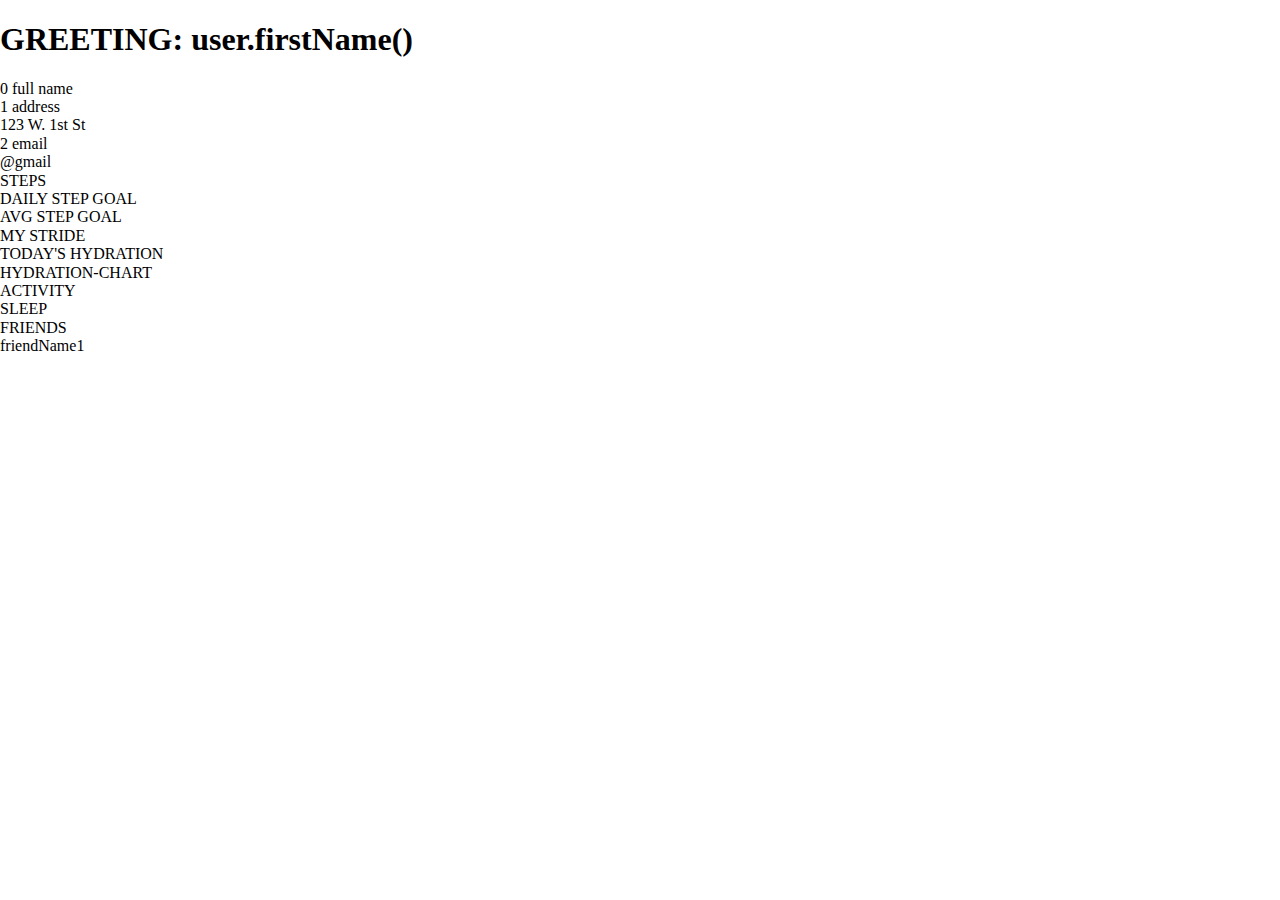
==== src/index.html @ ff006d4b "Adds changes to HTML." ====
<!DOCTYPE html>
<html lang="en">
  <head>
    <meta charset="UTF-8">
    <meta name="viewport" content="width=device-width, initial-scale=1.0">
    <!-- <link rel="preconnect" href="https://fonts.gstatic.com"> -->
    <!-- <link href="https://fonts.googleapis.com/css2?family=Encode+Sans&display=swap" rel="stylesheet">     -->
    <link rel="stylesheet" type="text/css" href="../style/normalize.css">
    <link rel="stylesheet" type="text/css" href="../style/styles.css">
    
    <title>Activity Tracker</title>
  </head>
  <body>
    <header> 
      <h1 class="greeting">GREETING: user.firstName()</h1>  
    </header>
    <main id="dashboard">
      <section class="sec0" id="s0" name="name-sec">
        0 full name
        <div id="nameId" class="name line main user"></div>
      </section>
      <section class="sec1" id="s1" name="address-sec">
        1 address 
        <div id="addressId" class="address line main user" value="">123 W. 1st St</div>    
      </section>
      <section class="sec2" id="s2" name="email-sec">
        2 email 
        <div id="emailId" class="email line main user" value="">
          @gmail 
        </div>
      </section>
      <section class="sec3" id="s3" name="steps-sec">  
        STEPS 
        <div id="stepsId" class="steps main"></div>
      </section>
      <section class="sec41 goal" id="s41" name="myGoal-sec">
        DAILY STEP GOAL 
        <div id="myGoal" class="num main user"></div>
      </section>
      <section class="sec42 goal" id="s42" name="avgGoal-sec">
        AVG STEP GOAL 
        <div id="avgGoal" class="num main user"></div>    
      </section>
      
      <section class="sec51" id="s51" name="stride-sec">
        MY STRIDE
        <div id="strideId" class="num main user"></div>
      </section>

      <section class="sec52" id="s52" name="dayHydra-sec">
        TODAY'S HYDRATION 
        <div id="dayHydraID" class="num main user"></div>
      </section>

      <section class="sec6" id="s6" name="hydration-sec">
        HYDRATION-CHART 
        <article id="hydra-container" class="hydra-chart main"></article>
      </section>

      <section class="sec7" id="s7" name="activity-sec">
        ACTIVITY 
        <div id="actId" class="activity main"></div>
      </section>
      <section class="sec8" id="s8" name="sleep-sec">
        SLEEP
        <div id="sleepId" class="sleep main"></div>
      </section>
      <section class="sec9" id="s9" name="friends-sec">
        FRIENDS
        <div id="friendsId" class="friends main user">
          <div id="friend1" class="friend" name="">friendName1</div>         
        </div>   
      </section>
    </main>
    <footer></footer>
    <!-- <script type="text/javascript" src="canvasjs.min.js"></script> -->
  
    <script type="text/javascript" src="../data/users.js"></script>
    <script type="text/javascript" src="../data/hydration.js"></script>
    <script type="text/javascript" src="../data/sleep.js"></script>
    <script type="text/javascript" src="../data/activity.js"></script>
    <!-- <script type="text/javascript" src="../data/samples.js"></script> -->
    <script type="text/javascript" src="./UserRepository.js"></script>
    <script type="text/javascript" src="./User.js"></script>
    <script type="text/javascript" src="./HydraData.js"></script>
    <!-- <script type="text/javascript" src="./Hydration.js"></script> -->
    <script src="https://cdn.anychart.com/releases/8.0.0/js/anychart-base.min.js"></script>
    <script type="text/javascript" src="./scripts.js"></script>
  </body>
</html>
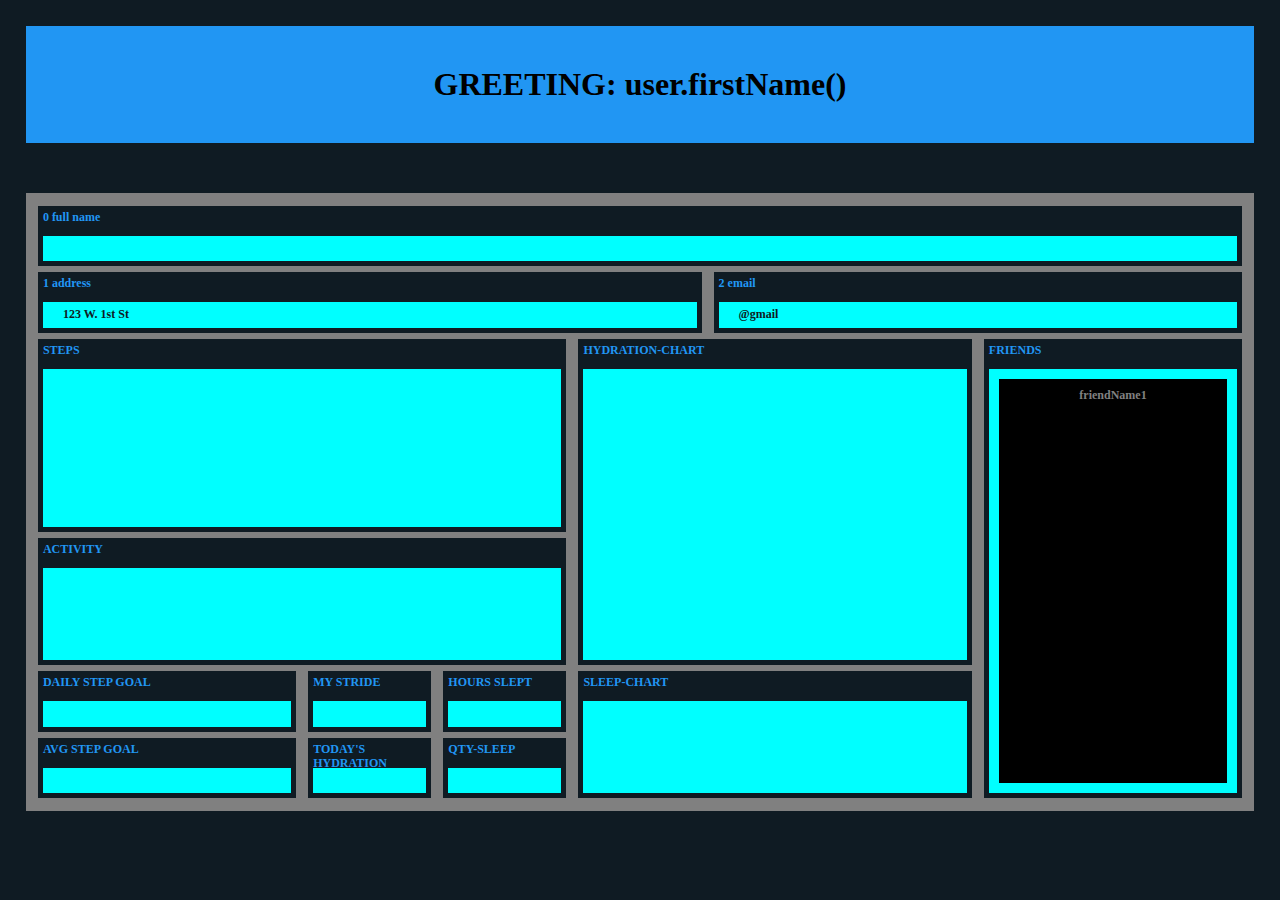
==== commit 0c33c78a: "Adds User methods to find data according to date" ====
--- a/src/index.html
+++ b/src/index.html
@@ -61,10 +61,20 @@
         ACTIVITY 
         <div id="actId" class="activity main"></div>
       </section>
-      <section class="sec8" id="s8" name="sleep-sec">
-        SLEEP
-        <div id="sleepId" class="sleep main"></div>
+      
+      <section class="sec81" id="s81" name="sleepHrs-sec">
+        HOURS SLEPT
+        <div id="sleepHrs" class="sleep num main user"></div>
       </section>
+      <section class="sec82" id="s82" name="sleepQty-sec">
+        QTY-SLEEP
+        <div id="sleepQty" class="sleep num main user"></div>
+      </section>
+      <section class="sec83" id="s83" name="sleepChart-sec">
+        SLEEP-CHART
+        <div id="sleepChart" class="sleep main"></div>
+      </section>
+
       <section class="sec9" id="s9" name="friends-sec">
         FRIENDS
         <div id="friendsId" class="friends main user">
--- a/style/styles.css
+++ b/style/styles.css
@@ -0,0 +1,206 @@
+* {
+  box-sizing: border-box;
+  /* font-family: 'Encode Sans', sans-serif; */
+   /* 'Condensed', Expanded, Semi Condensed, Semi Expanded' */
+  
+  /* font-family: 'Alegreya Sans', sans-serif; */
+  /* Encode Sans, Condensed, Expanded, Semi Condensed, Semi Expanded */
+}
+
+html {
+  display: grid;
+  background-color: #2196F3;
+  background-color: rgb(15, 27, 35);
+  width: 100vw;
+  height: 100vh;
+}
+
+body {
+  display: grid;
+  width: 100%;
+  height: 100%;
+  justify-self: center;
+  padding: 2% 2%;
+}
+
+header {
+  display: grid;
+  width: 100%;
+  height: 70%;
+  padding: 1%;
+  background-color: #2196F3; 
+  text-align: center;
+  align-content: center;
+}
+ /* FitLit GRID SETUP: grid template areas */
+
+#dashboard {
+  display: grid;
+  width:100%; 
+  height: 100%;      
+  padding: 1%;        
+  background-color: #2196F3;
+  background-color: grey; 
+  justify-self: center;
+  align-self: center;
+  grid-template-rows: repeat(9, 1fr);
+  grid-template-columns: repeat(9, 1fr);
+  gap: 1%;
+  grid-template-areas:
+    "name name name name name name name name name"
+    "addrss addrss addrss addrss addrss  email  email   email   email"
+    "steps steps steps steps hydration hydration hydration friends friends"
+    "steps steps steps steps hydration hydration hydration friends friends"
+    "steps steps steps steps hydration hydration hydration friends friends"
+    "activity activity activity activity hydration hydration hydration friends friends"
+    "activity activity activity activity hydration hydration hydration friends friends"  
+    "myGoal myGoal stride sleepHrs sleep sleep sleep friends friends"
+    "avgGoal avgGoal hydra sleepQty sleep sleep sleep friends friends";
+}
+
+section {
+  display: grid;
+  width: 100%;
+  height: 100%;
+  background-color: rgb(15, 27, 35);
+  padding: 5px;
+  font-size: .75em;
+  font-weight: 800;
+  margin: 0;
+  color: #2196F3;
+  display: grid;
+  grid-template-rows: 25px auto;  
+  padding: 5px;
+}
+
+div {
+  display: grid;
+  align-items: center;
+  width: 100%;
+}
+
+.main {
+  padding: 5px;
+  text-align: center;
+  font-size: 1em;
+  font-weight: 800;
+  color: rgb(15, 27, 35);
+  background-color: cyan;
+  width: 100%;
+}
+
+.line {
+  padding-left: 20px;
+  justify-content: left;
+}
+
+.friends {
+  display: grid;
+  grid-template-rows: auto;
+  gap: 10px;
+  padding: 10px;
+}
+
+.friend {
+  color: grey;
+  background-color: black;
+  width: 100%;
+  height: 100%;
+  font-size: 1em;
+  font-weight: 600;
+  padding: 10px;
+  align-items: normal;
+}
+
+.num {
+  /* font-family: 'Encode Sans-Condensed'; */
+  font-size: 1.5em;
+  font-weight: 600;
+}
+
+#hydra {
+  background-color: black;
+  height: 100%;
+}
+
+#hydra-container {
+  background-color: cyan;
+  padding: 10px;
+}
+
+/* GRID-areas */
+
+#s0  {
+  grid-area: name;
+}
+
+#s1 {
+  grid-area: addrss;
+}
+
+#s2 {
+  grid-area: email;
+}
+
+#s3 {
+  grid-area: steps;
+}
+
+#s41 {
+  grid-area: myGoal;
+
+}
+
+#s42 {
+  grid-area: avgGoal;  
+}
+
+#s51 {
+  grid-area: stride;
+}
+
+#s52 {
+  grid-area: hydra;
+}
+
+#s6 {
+  grid-area: hydration; 
+}
+
+#s7 {
+  grid-area: activity;
+}
+
+#s81 {
+  grid-area: sleepHrs;
+}
+
+#s82 {
+  grid-area: sleepQty;
+}
+
+#s83 {
+  grid-area: sleep;
+}
+
+#s9 {
+  grid-area: friends;
+  display: grid;
+  grid-template-rows: 25px auto;  
+  padding: 5px;
+}
+
+
+/* 
+.info-wrapper {
+  display: flex;
+  width: 100%;
+  padding: 10px 5px 0;
+  margin: 0;
+  color: grey;
+  font-size: 1em;
+  height: 100%;
+} */
+
+
+
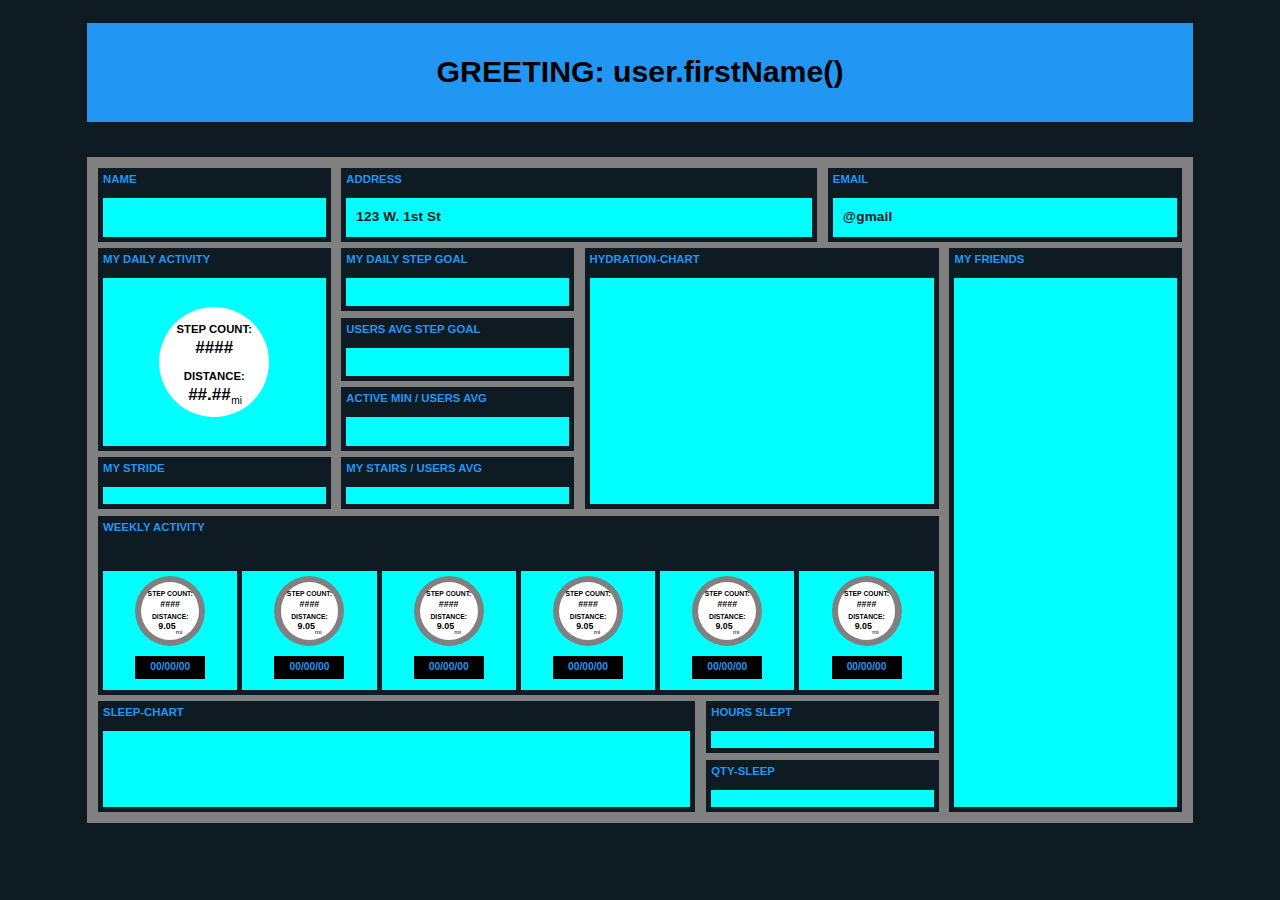
==== commit 9deb1902: "Adds functions for displaying user activity data." ====
--- a/src/index.html
+++ b/src/index.html
@@ -15,72 +15,211 @@
       <h1 class="greeting">GREETING: user.firstName()</h1>  
     </header>
     <main id="dashboard">
-      <section class="sec0" id="s0" name="name-sec">
-        0 full name
+      <section id="s0" class="name-sec" name="name-sec" number="">
+        NAME
         <div id="nameId" class="name line main user"></div>
       </section>
-      <section class="sec1" id="s1" name="address-sec">
-        1 address 
+      
+      <section id="s1" class="address-sec" name="address-sec" number="">
+        ADDRESS 
         <div id="addressId" class="address line main user" value="">123 W. 1st St</div>    
       </section>
-      <section class="sec2" id="s2" name="email-sec">
-        2 email 
+      
+      <section id="s2" class="email-sec" name="email-sec" number="">
+        EMAIL
         <div id="emailId" class="email line main user" value="">
           @gmail 
         </div>
       </section>
-      <section class="sec3" id="s3" name="steps-sec">  
-        STEPS 
-        <div id="stepsId" class="steps main"></div>
-      </section>
-      <section class="sec41 goal" id="s41" name="myGoal-sec">
-        DAILY STEP GOAL 
-        <div id="myGoal" class="num main user"></div>
-      </section>
-      <section class="sec42 goal" id="s42" name="avgGoal-sec">
-        AVG STEP GOAL 
+
+      <section id="s31" class="steps-sec" name="steps-sec" number="">  
+        MY DAILY ACTIVITY 
+        <div id="steps-day" class="steps main-circle">
+          <article id ="actDay-border" class="actDay-user circle-border daily-border">
+            <div class="circle">
+              <h5 id="actDay-txtSteps" class="actDay-txt">STEP COUNT:
+                <p class="actDay-user actDay-num user">####</p>
+              </h5>
+              <h5 id="actDay-txtDist" class="actDay-txt">DISTANCE:
+                <span>
+                  <p class="actDay-user actDay-num user">##.##</p> 
+                  <p class="actDay-txtSm">mi</p>
+                </span>
+              </h5>
+            </div>
+          </article>
+        </div>
+      </section>
+      <section id="s41" class="myGoal-sec" name="myGoal-sec" number="">
+        MY DAILY STEP GOAL
+        <div id="myGoal-avg" class="num main user"></div>
+      </section>
+      <section id="s42" class="avgGoal-sec" name="avgGoal-sec" number="">
+        USERS AVG STEP GOAL 
         <div id="avgGoal" class="num main user"></div>    
       </section>
-      
-      <section class="sec51" id="s51" name="stride-sec">
+      <section id="s51" class="stride-sec" name="stride-sec" number="">
         MY STRIDE
         <div id="strideId" class="num main user"></div>
       </section>
-
-      <section class="sec52" id="s52" name="dayHydra-sec">
+      <!-- <section id="s52" class="dayHydra-sec" name="dayHydra-sec" number="">
         TODAY'S HYDRATION 
-        <div id="dayHydraID" class="num main user"></div>
-      </section>
-
-      <section class="sec6" id="s6" name="hydration-sec">
+        <div id="dayHydraNum" class="num main user"></div>
+      </section> -->
+      <section id="s6" class="hydra-sec" name="hydra-sec" number="">
         HYDRATION-CHART 
         <article id="hydra-container" class="hydra-chart main"></article>
       </section>
-
-      <section class="sec7" id="s7" name="activity-sec">
-        ACTIVITY 
-        <div id="actId" class="activity main"></div>
-      </section>
-      
-      <section class="sec81" id="s81" name="sleepHrs-sec">
+      <!-- <section id="s62" class="dayHydra-sec" name="dayHydra-sec" number="">
+        HYDRATION
+        <div id="dayHydra" class="main"></div>
+      </section> -->
+      <section id="s7" class="activity-sec" name="activity-sec" number="">
+        WEEKLY ACTIVITY 
+        <div id="wk-act-grid">
+          
+          <div class="main-circle-rows">
+            <article id="wkAct-d0-border" class="act-c-bor circle-border">
+              <div class="smCir">
+                <h5 id="wkAct-txtSteps" class="wkAct-txtH5">STEP COUNT:
+                  <p id="wkAct-numStep" class="actWk wkAct-num">####</p>
+                </h5>
+                <h5 id="wkAct-txtDist" class="wkAct-txtH5">DISTANCE:
+                  <span class="wkAct-flex">
+                    <p id="wkAct-numDist" class="actWk wkAct-num">9.05</p> 
+                    <p id="wkAct-smTxt" class="wkAct-txtSm">mi</p>
+                  </span>
+                </h5>
+              </div>
+            </article>
+            <p id="wkAct-date" class="wkAct-text">00/00/00</p>
+          </div>
+
+          <div class="main-circle-rows">
+            <article id="wkAct-d1-border" class="act-c-bor circle-border">
+              <div class="smCir">
+                <h5 id="wkAct-txtSteps" class="wkAct-txtH5">STEP COUNT:
+                  <p id="wkAct-numStep" class="actWk wkAct-num">####</p>
+                </h5>
+                <h5 id="wkAct-txtDist" class="wkAct-txtH5">DISTANCE:
+                  <span class="wkAct-flex">
+                    <p id="wkAct-numDist" class="actWk wkAct-num">9.05</p>   
+                    <p id="wkAct-smTxt" class="wkAct-txtSm">mi</p>
+                  </span>
+                </h5>
+              </div>
+            </article>
+            <p class="wkAct-text">00/00/00</p>
+          </div>
+          
+          <div class="main-circle-rows">
+            <article id="wkAct-d2-border" class="act-c-bor circle-border">
+              <div class="smCir">
+                <h5 id="wkAct-txtSteps" class="wkAct-txtH5">STEP COUNT:
+                  <p id="wkAct-numStep" class="actWk wkAct-num">####</p>
+                </h5>
+                <h5 id="wkAct-txtDist" class="wkAct-txtH5">DISTANCE:
+                  <span class="wkAct-flex">
+                    <p id="wkAct-numDist" class="actWk wkAct-num">9.05</p> 
+                    <p id="wkAct-smTxt" class="wkAct-txtSm">mi</p>
+                  </span>
+                </h5>
+              </div>
+            </article>
+            <p class="wkAct-text">00/00/00</p>
+          </div>
+          
+          <div class="main-circle-rows">
+            <article id="wkAct-d3-border" class="act-c-bor circle-border">
+              <div class="smCir">
+                <h5 id="wkAct-txtSteps" class="wkAct-txtH5">STEP COUNT:
+                  <p id="wkAct-numStep" class="actWk wkAct-num">####</p>
+                </h5>
+                <h5 id="wkAct-txtDist" class="wkAct-txtH5">DISTANCE:
+                  <span class="wkAct-flex">
+                    <p id="wkAct-numDist" class="actWk wkAct-num">9.05</p> 
+                    <p id="wkAct-smTxt" class="wkAct-txtSm">mi</p>
+                  </span>
+                </h5>
+              </div>
+            </article>
+            <p class="wkAct-text">00/00/00</p>
+          </div>
+          <div class="main-circle-rows">
+            <article id="wkAct-d4-border" class="act-c-bor circle-border">
+              <div class="smCir">
+                <h5 id="wkAct-txtSteps" class="wkAct-txtH5">STEP COUNT:
+                  <p id="wkAct-numStep" class="actWk wkAct-num">####</p>
+                </h5>
+                <h5 id="wkAct-txtDist" class="wkAct-txtH5">DISTANCE:
+                  <span class="wkAct-flex">
+                    <p id="wkAct-numDist" class="actWk wkAct-num">9.05</p> 
+                    <p id="wkAct-smTxt" class="wkAct-txtSm">mi</p>
+                  </span>
+                </h5>
+              </div>
+            </article>
+            <p class="wkAct-text">00/00/00</p>
+          </div>
+          <div class="main-circle-rows">
+            <article id="wkAct-d5-border" class="act-c-bor circle-border">
+              <div class="smCir">
+                <h5 id="wkAct-txtSteps" class="wkAct-txtH5">STEP COUNT:
+                  <p id="wkAct-numStep" class="actWk wkAct-num">####</p>
+                </h5>
+                <h5 id="wkAct-txtDist" class="wkAct-txtH5">DISTANCE:
+                  <span class="wkAct-flex">
+                    <p id="wkAct-numDist" class="actWk wkAct-num">9.05</p> 
+                    <p id="wkAct-smTxt" class="wkAct-txtSm">mi</p>
+                  </span>
+                </h5>
+              </div>
+            </article>
+            <p class="wkAct-text">00/00/00</p>
+          </div>
+          
+        </div>
+      </section>
+      
+      <section id="s81" class="sleepHrs-sec" name="sleepHrs-sec" number="">
         HOURS SLEPT
         <div id="sleepHrs" class="sleep num main user"></div>
       </section>
-      <section class="sec82" id="s82" name="sleepQty-sec">
+      <section id="s82" class="sleepQty-sec" name="sleepQty-sec" number="">
         QTY-SLEEP
         <div id="sleepQty" class="sleep num main user"></div>
       </section>
-      <section class="sec83" id="s83" name="sleepChart-sec">
+
+      <section id="s83" class="sleepChart-sec" name="sleepChart-sec" number="">
         SLEEP-CHART
         <div id="sleepChart" class="sleep main"></div>
       </section>
 
-      <section class="sec9" id="s9" name="friends-sec">
-        FRIENDS
-        <div id="friendsId" class="friends main user">
-          <div id="friend1" class="friend" name="">friendName1</div>         
-        </div>   
-      </section>
+      <!-- <section id="s32" class="stepDay-sec" name="stepDay-sec" number="">  
+        USERS AVG STEP GOAL
+        <div id="avg-step-goal" class="steps num main user"></div>
+      </section> -->
+
+      <section id="s33" class="stepMin-sec" name="stepMin-sec" number="">  
+        ACTIVE MIN / USERS AVG
+        <div id="min-step" class="steps num main user"></div>
+      </section>
+
+      <!-- <section id="s34" class="stepDst-sec" name="stepDst-sec" number="">  
+        MY DISTANCE
+        <div id="dst-step" class="steps num main user"></div>
+      </section> -->
+
+      <section id="s35" class="actStair-sec" name="actStair-sec" number="">  
+        MY STAIRS / USERS AVG
+        <div id="stairs" class="steps num main user"></div>
+      </section>
+      
+      <section id="s9" class="friends-sec" name="friends-sec" number="">
+        MY FRIENDS
+        <div id="friendsId" class="friends main user"></div>   
+      </section>
+
     </main>
     <footer></footer>
     <!-- <script type="text/javascript" src="canvasjs.min.js"></script> -->
--- a/style/styles.css
+++ b/style/styles.css
@@ -1,18 +1,17 @@
 * {
   box-sizing: border-box;
-  /* font-family: 'Encode Sans', sans-serif; */
-   /* 'Condensed', Expanded, Semi Condensed, Semi Expanded' */
-  
-  /* font-family: 'Alegreya Sans', sans-serif; */
+  font-family: 'Open Sans', sans-serif;
+  font-size-adjust: 0.5;
   /* Encode Sans, Condensed, Expanded, Semi Condensed, Semi Expanded */
 }
 
 html {
   display: grid;
-  background-color: #2196F3;
   background-color: rgb(15, 27, 35);
   width: 100vw;
   height: 100vh;
+  justify-items: center;
+  padding: 0 5%;
 }
 
 body {
@@ -20,14 +19,15 @@
   width: 100%;
   height: 100%;
   justify-self: center;
-  padding: 2% 2%;
+  justify-items: center;
+  padding: 2%;  
 }
 
 header {
   display: grid;
   width: 100%;
-  height: 70%;
-  padding: 1%;
+  height: 60%;
+  padding: 0;
   background-color: #2196F3; 
   text-align: center;
   align-content: center;
@@ -36,26 +36,26 @@
 
 #dashboard {
   display: grid;
-  width:100%; 
-  height: 100%;      
+  width: 100%; 
+  height: 110%;    
   padding: 1%;        
-  background-color: #2196F3;
   background-color: grey; 
   justify-self: center;
   align-self: center;
-  grid-template-rows: repeat(9, 1fr);
+  grid-template-rows: repeat(9, auto);
   grid-template-columns: repeat(9, 1fr);
   gap: 1%;
   grid-template-areas:
-    "name name name name name name name name name"
-    "addrss addrss addrss addrss addrss  email  email   email   email"
-    "steps steps steps steps hydration hydration hydration friends friends"
-    "steps steps steps steps hydration hydration hydration friends friends"
-    "steps steps steps steps hydration hydration hydration friends friends"
-    "activity activity activity activity hydration hydration hydration friends friends"
-    "activity activity activity activity hydration hydration hydration friends friends"  
-    "myGoal myGoal stride sleepHrs sleep sleep sleep friends friends"
-    "avgGoal avgGoal hydra sleepQty sleep sleep sleep friends friends";
+    "usrName  usrName  address  address   address  address  usrEmail usrEmail usrEmail"
+    "stepSec  stepSec  myGoal   myGoal    hydraSec hydraSec hydraSec friends  friends"    
+    "stepSec  stepSec  avgGoal  avgGoal   hydraSec hydraSec hydraSec friends  friends"
+    "stepSec  stepSec  stepMin  stepMin   hydraSec hydraSec hydraSec friends  friends"
+    "myStride myStride actStair actStair  hydraSec hydraSec hydraSec friends  friends"
+    "actvSec  actvSec  actvSec  actvSec   actvSec  actvSec  actvSec  friends  friends"
+    "actvSec  actvSec  actvSec  actvSec   actvSec  actvSec  actvSec  friends  friends" 
+    "sleepSec sleepSec  sleepSec sleepSec sleepSec sleepHrs sleepHrs friends  friends"
+    "sleepSec sleepSec  sleepSec sleepSec sleepSec sleepQty sleepQty friends  friends"
+  ;
 }
 
 section {
@@ -63,7 +63,8 @@
   width: 100%;
   height: 100%;
   background-color: rgb(15, 27, 35);
-  padding: 5px;
+  padding: .5%;
+  padding-top: 1%;
   font-size: .75em;
   font-weight: 800;
   margin: 0;
@@ -71,34 +72,195 @@
   display: grid;
   grid-template-rows: 25px auto;  
   padding: 5px;
-}
-
-div {
+  font-family: 'Andale Mono', sans-serif;
+}
+
+div, article {
   display: grid;
   align-items: center;
   width: 100%;
 }
 
 .main {
-  padding: 5px;
-  text-align: center;
+  padding: 1%;
+  text-align: center;
+  font-size: 1em;
+  font-weight: 500;
+  color: rgb(15, 27, 35);
+  background-color: cyan;
+  width: 100%;
+  letter-spacing: .1px;
+}
+
+.main-circle {
+  background-color: cyan;
+  justify-content: center;
+  /* padding-top: 10%; */
+}
+
+.circle {
+  position: relative;
+  text-align: center;
+  border-radius: 100%;
+  background-color: #ffffff;
+  width: 90%;
+  height: 90%;
+}
+
+.circle-border {
+  position: relative;
+  display: flex;
+  text-align: center;
+  border-radius: 100%;
+  justify-content: center;
+}
+
+.daily-border {
+  width: 130px;
+  height: 130px;
+  padding: 3%;
+}
+
+h5 {
+  display: grid;  
+  margin: 0;
+  align-items: center;
+  color: black;
+}
+
+span {
+  width: 100%;
+  display: flex;
+  margin: .5%;
+  text-align: center;
+  justify-content: center;
+}
+
+.wkAct-flex {
+  margin: 0;
+}
+
+.actDay-txt {
   font-size: 1em;
   font-weight: 800;
-  color: rgb(15, 27, 35);
+}
+
+.wkAct-txtH5 {
+  font-size: .6em;
+  font-weight: 600;
+  margin: 0;
+}
+
+#wkAct-txtSteps {
+  padding-top: 15%;
+}
+
+#wkAct-txtDist {
+  padding-top: 5%;
+  padding-bottom: 15px;
+}
+
+#actDay-txtSteps {
+  padding-top: 15%;
+}
+
+#actDay-txtDist {
+  padding-top: 10%;
+  padding-bottom: 15px;
+}
+
+.actDay-num {
+  font-size: 1.5em;
+  margin: .5%;
+  font-weight: 700;
+  align-items: center;
+}
+
+.wkAct-num {
+  margin: .5%;
+  font-size: 1.3em;
+}
+
+.actDay-txtSm {
+  font-size: .9em;
+  font-weight: 500;
+  align-items: center;
+}
+
+.wkAct-txtSm {
+  font-size: .9em;
+  font-weight: 500;
+  align-items: center;
+}
+
+#wk-act-grid {
+  display: grid;
+  align-content: end;
+  height: 100%;
+  /* grid-template-columns: repeat(3, auto); */
+  /* grid-template-rows: auto auto; */
+  grid-template-columns: repeat(6, auto);
+  column-gap: 5px;
+  /* padding-top: 5px; */
+}
+
+.main-circle-rows {
   background-color: cyan;
-  width: 100%;
+  padding-top: 5px;
+  justify-content: center;
+  align-items: center;
+  height: 100%;
+  grid-template-rows: 70px auto;
+}
+
+.wkAct-text {
+  display: grid;
+  height: auto;
+  font-weight: 600;
+  background-color: black;
+  text-align: center;
+  font-size: .9em;
+  padding: 5px;
+}
+
+.act-c-bor {
+  /* FROM .smCir-bor */
+  display: flex;
+  background-color: grey;
+  width: 70px;
+  height: 70px;
+  padding: 1px;
+}
+
+.smCir {
+  border-radius: 100%;
+  background-color: #ffffff;
+  position: relative;
+  text-align: center;
+  width: 85%;
+  height: 85%;
+}
+
+
+/*** % ring ***/
+.ring {
+  background: 
+    linear-gradient(270deg, black 50%, transparent 50%), 
+    linear-gradient(0deg, black 75%, lightgray 25%);
 }
 
 .line {
-  padding-left: 20px;
+  padding-left: 10px;
   justify-content: left;
+  font-weight: 700;
+  font-size: 1.2em;
 }
 
 .friends {
   display: grid;
-  grid-template-rows: auto;
   gap: 10px;
   padding: 10px;
+  justify-items: center;
 }
 
 .friend {
@@ -106,49 +268,79 @@
   background-color: black;
   width: 100%;
   height: 100%;
-  font-size: 1em;
-  font-weight: 600;
-  padding: 10px;
-  align-items: normal;
+  font-family: 'Comic Sans MS', sans-serif;
+  letter-spacing: .6px;
+  font-size: .9em;
+  font-weight: 500; 
+  font-size-adjust: 0.5;
+  justify-items: center;
+}
+
+.friendBtn {
+  width: 50%;
+  padding: 3%;
+  border-radius: 5%;
+  font-size: .7em;
+  justify-content: center;
+  font-size-adjust: 0.5;
 }
 
 .num {
-  /* font-family: 'Encode Sans-Condensed'; */
-  font-size: 1.5em;
-  font-weight: 600;
-}
-
-#hydra {
-  background-color: black;
-  height: 100%;
+  font-family: 'Open Sans';
+  font-size: 1.3em;
+  font-weight: 700;
 }
 
 #hydra-container {
   background-color: cyan;
-  padding: 10px;
-}
+  padding:10px;  
+  font-size: 10px;
+  font-weight: 400;
+}
+
+/* #hydra-container > g > g {    
+  width: 100%;
+  text-align: center;
+} */
+
+
 
 /* GRID-areas */
 
-#s0  {
-  grid-area: name;
+#s0, .name-sec  {
+  grid-area: usrName;
 }
 
 #s1 {
-  grid-area: addrss;
+  grid-area: address;
 }
 
 #s2 {
-  grid-area: email;
-}
-
-#s3 {
-  grid-area: steps;
+  grid-area: usrEmail;
+}
+
+#s31 {
+  grid-area: stepSec;
+}
+
+#s32 {
+  grid-area: stepDay;
+}
+
+#s33 {
+  grid-area: stepMin;
+}
+
+#s34 {
+  grid-area: stepDst;
+}
+
+#s35 {
+  grid-area: actStair;
 }
 
 #s41 {
   grid-area: myGoal;
-
 }
 
 #s42 {
@@ -156,19 +348,23 @@
 }
 
 #s51 {
-  grid-area: stride;
-}
-
-#s52 {
-  grid-area: hydra;
-}
+  grid-area: myStride;
+}
+
+/* #s52 {
+  grid-area: dayHydra;
+} */
 
 #s6 {
-  grid-area: hydration; 
-}
+  grid-area: hydraSec; 
+}
+
+/* #s62 {
+  grid-area: hydraDay; 
+} */
 
 #s7 {
-  grid-area: activity;
+  grid-area: actvSec;
 }
 
 #s81 {
@@ -180,7 +376,7 @@
 }
 
 #s83 {
-  grid-area: sleep;
+  grid-area: sleepSec;
 }
 
 #s9 {
@@ -189,7 +385,6 @@
   grid-template-rows: 25px auto;  
   padding: 5px;
 }
-
 
 /* 
 .info-wrapper {
@@ -204,3 +399,19 @@
 
 
 
+/* 
+//// NOTES FOR CSS /////
+
+** LINEAR GRADIENT NOTES ** : https://developer.mozilla.org/en-US/docs/Web/CSS/linear-gradient()
+
+<side-or-corner>
+    The position of the gradient line's starting point. If specified, it consists of the word to and up to two keywords: one indicates the horizontal side (left or right), and the other the vertical side (top or bottom). The order of the side keywords does not matter. If unspecified, it defaults to to bottom.
+    The values to top, to bottom, to left, and to right are equivalent to the angles 0deg, 180deg, 270deg, and 90deg, respectively. The other values are translated into an angle.
+<angle>
+    The gradient line's angle of direction. A value of 0deg is equivalent to to top; increasing values rotate clockwise from there.
+<linear-color-stop>
+    A color-stop's <color> value, followed by one or two optional stop positions, (each being either a <percentage> or a <length> along the gradient's axis).
+<color-hint>
+    The color-hint is an interpolation hint defining how the gradient progresses between adjacent color stops. The length defines at which point between two color stops the gradient color should reach the midpoint of the color transition. If omitted, the midpoint of the color transition is the midpoint between two color stops.
+
+*/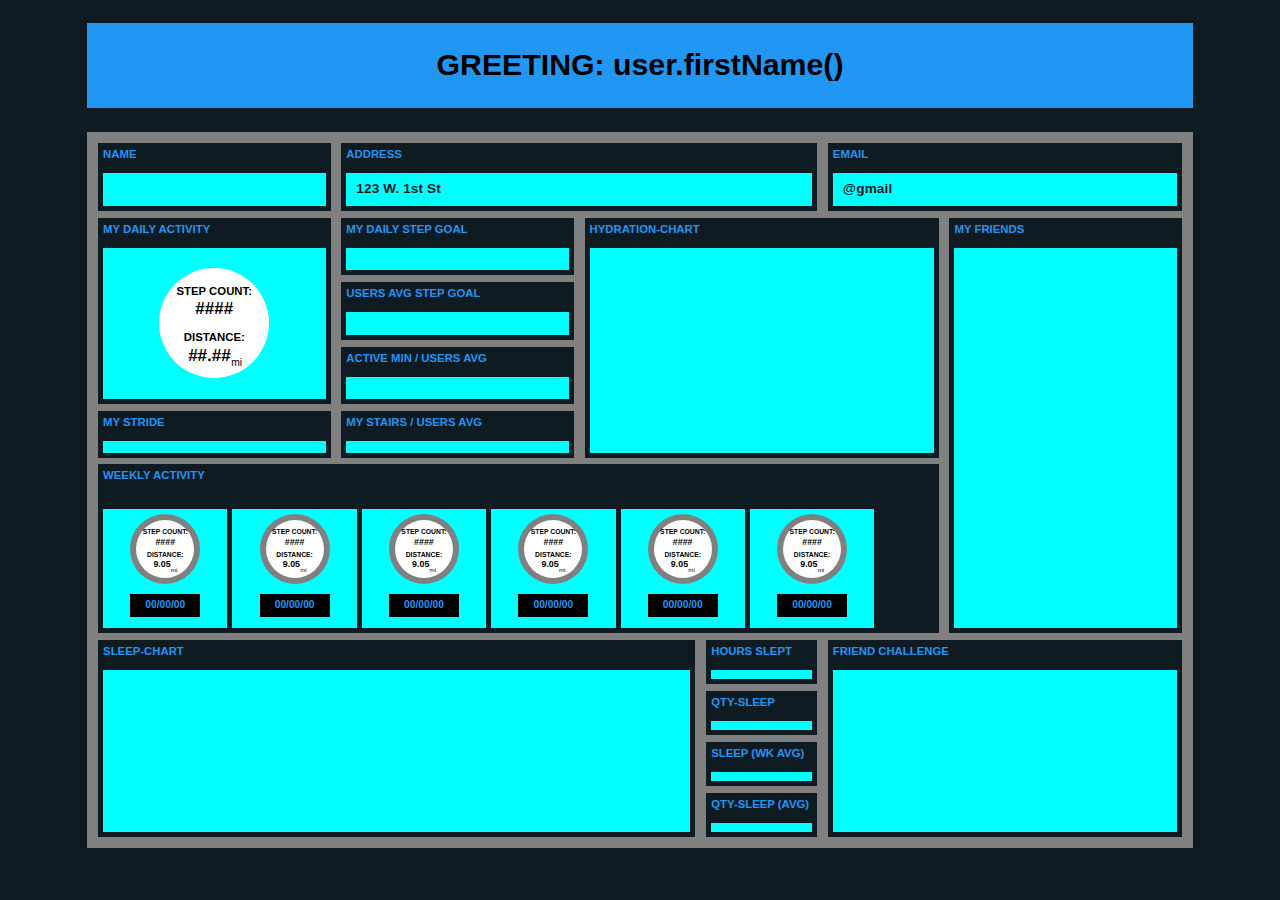
==== commit 6b4fe97b: "Adds code for weekly sleep chart using anychart." ====
--- a/src/index.html
+++ b/src/index.html
@@ -38,11 +38,11 @@
           <article id ="actDay-border" class="actDay-user circle-border daily-border">
             <div class="circle">
               <h5 id="actDay-txtSteps" class="actDay-txt">STEP COUNT:
-                <p class="actDay-user actDay-num user">####</p>
+                <p class="actDay-user actDay-num">####</p>
               </h5>
               <h5 id="actDay-txtDist" class="actDay-txt">DISTANCE:
                 <span>
-                  <p class="actDay-user actDay-num user">##.##</p> 
+                  <p class="actDay-user actDay-num">##.##</p> 
                   <p class="actDay-txtSm">mi</p>
                 </span>
               </h5>
@@ -145,6 +145,7 @@
             </article>
             <p class="wkAct-text">00/00/00</p>
           </div>
+          
           <div class="main-circle-rows">
             <article id="wkAct-d4-border" class="act-c-bor circle-border">
               <div class="smCir">
@@ -161,6 +162,7 @@
             </article>
             <p class="wkAct-text">00/00/00</p>
           </div>
+          
           <div class="main-circle-rows">
             <article id="wkAct-d5-border" class="act-c-bor circle-border">
               <div class="smCir">
@@ -177,7 +179,23 @@
             </article>
             <p class="wkAct-text">00/00/00</p>
           </div>
-          
+         
+          <div id="wkAct-7" class="main-circle-rows hidden">
+            <article id="wkAct-d6-border" class="act-c-bor circle-border">
+              <div class="smCir">
+                <h5 id="wkAct-txtSteps" class="wkAct-txtH5">STEP COUNT:
+                  <p id="wkAct-numStep" class="actWk wkAct-num">####</p>
+                </h5>
+                <h5 id="wkAct-txtDist" class="wkAct-txtH5">DISTANCE:
+                  <span class="wkAct-flex">
+                    <p id="wkAct-numDist" class="actWk wkAct-num">9.05</p> 
+                    <p id="wkAct-smTxt" class="wkAct-txtSm">mi</p>
+                  </span>
+                </h5>
+              </div>
+            </article>
+            <p class="wkAct-text">00/00/00</p>
+          </div>          
         </div>
       </section>
       
@@ -192,7 +210,8 @@
 
       <section id="s83" class="sleepChart-sec" name="sleepChart-sec" number="">
         SLEEP-CHART
-        <div id="sleepChart" class="sleep main"></div>
+        <article id="sleep-container" class="sleep-chart main"></article>          
+        </div>
       </section>
 
       <!-- <section id="s32" class="stepDay-sec" name="stepDay-sec" number="">  
@@ -214,10 +233,25 @@
         MY STAIRS / USERS AVG
         <div id="stairs" class="steps num main user"></div>
       </section>
+
+      <section id="s84" class="sleepHrs-sec" name="sleepHrs-sec" number="">
+        SLEEP (WK AVG) 
+        <div id="wkAvg-HrsSleep" class="sleep num main user"></div>
+      </section>
+
+      <section id="s85" class="sleepQty-sec" name="sleepQty-sec" number="">
+        QTY-SLEEP (AVG)
+        <div id="wkAvg-QtySleep" class="sleep num main user"></div>
+      </section>
       
       <section id="s9" class="friends-sec" name="friends-sec" number="">
         MY FRIENDS
-        <div id="friendsId" class="friends main user"></div>   
+        <div id="friendsId" class="friends main"></div>   
+      </section>
+
+      <section id="s92" class="frChallenge-sec" name="friends-sec" number="">
+        FRIEND CHALLENGE
+        <div id="frnd-challenge" class="friends main"></div>   
       </section>
 
     </main>
@@ -231,9 +265,9 @@
     <!-- <script type="text/javascript" src="../data/samples.js"></script> -->
     <script type="text/javascript" src="./UserRepository.js"></script>
     <script type="text/javascript" src="./User.js"></script>
-    <script type="text/javascript" src="./HydraData.js"></script>
+    <!-- <script type="text/javascript" src="./HydraData.js"></script> -->
     <!-- <script type="text/javascript" src="./Hydration.js"></script> -->
-    <script src="https://cdn.anychart.com/releases/8.0.0/js/anychart-base.min.js"></script>
+    <script src="https://cdn.anychart.com/releases/8.9.0/js/anychart-base.min.js" type="text/javascript"></script>
     <script type="text/javascript" src="./scripts.js"></script>
   </body>
 </html>
--- a/style/styles.css
+++ b/style/styles.css
@@ -42,7 +42,7 @@
   background-color: grey; 
   justify-self: center;
   align-self: center;
-  grid-template-rows: repeat(9, auto);
+  grid-template-rows: repeat(11, auto);
   grid-template-columns: repeat(9, 1fr);
   gap: 1%;
   grid-template-areas:
@@ -53,8 +53,10 @@
     "myStride myStride actStair actStair  hydraSec hydraSec hydraSec friends  friends"
     "actvSec  actvSec  actvSec  actvSec   actvSec  actvSec  actvSec  friends  friends"
     "actvSec  actvSec  actvSec  actvSec   actvSec  actvSec  actvSec  friends  friends" 
-    "sleepSec sleepSec  sleepSec sleepSec sleepSec sleepHrs sleepHrs friends  friends"
-    "sleepSec sleepSec  sleepSec sleepSec sleepSec sleepQty sleepQty friends  friends"
+    "sleepSec sleepSec  sleepSec sleepSec sleepSec sleepHrs frChalng frChalng frChalng"
+    "sleepSec sleepSec  sleepSec sleepSec sleepSec sleepQty frChalng frChalng frChalng"
+    "sleepSec sleepSec  sleepSec sleepSec sleepSec slpWkAvg frChalng frChalng frChalng"
+    "sleepSec sleepSec  sleepSec sleepSec sleepSec slpWkQty frChalng frChalng frChalng"
   ;
 }
 
@@ -197,10 +199,10 @@
   display: grid;
   align-content: end;
   height: 100%;
+  grid-template-columns: repeat(7, auto);
+  column-gap: 5px;  
   /* grid-template-columns: repeat(3, auto); */
   /* grid-template-rows: auto auto; */
-  grid-template-columns: repeat(6, auto);
-  column-gap: 5px;
   /* padding-top: 5px; */
 }
 
@@ -241,14 +243,6 @@
   height: 85%;
 }
 
-
-/*** % ring ***/
-.ring {
-  background: 
-    linear-gradient(270deg, black 50%, transparent 50%), 
-    linear-gradient(0deg, black 75%, lightgray 25%);
-}
-
 .line {
   padding-left: 10px;
   justify-content: left;
@@ -292,18 +286,16 @@
 }
 
 #hydra-container {
-  background-color: cyan;
-  padding:10px;  
+  /* background-color: cyan; */
+  padding: 10px;  
   font-size: 10px;
   font-weight: 400;
 }
 
-/* #hydra-container > g > g {    
-  width: 100%;
-  text-align: center;
-} */
-
-
+#sleep-container {
+  padding: 10px;
+  align-items: normal;
+}
 
 /* GRID-areas */
 
@@ -351,17 +343,21 @@
   grid-area: myStride;
 }
 
-/* #s52 {
+/* 
+#s52 {
   grid-area: dayHydra;
-} */
+} 
+*/
 
 #s6 {
   grid-area: hydraSec; 
 }
 
-/* #s62 {
+/* 
+#s62 {
   grid-area: hydraDay; 
-} */
+} 
+*/
 
 #s7 {
   grid-area: actvSec;
@@ -379,6 +375,14 @@
   grid-area: sleepSec;
 }
 
+#s84 {
+  grid-area: slpWkAvg;
+}
+
+#s85 {
+  grid-area: slpWkQty;
+}
+
 #s9 {
   grid-area: friends;
   display: grid;
@@ -386,21 +390,25 @@
   padding: 5px;
 }
 
-/* 
-.info-wrapper {
-  display: flex;
-  width: 100%;
-  padding: 10px 5px 0;
-  margin: 0;
-  color: grey;
-  font-size: 1em;
-  height: 100%;
-} */
-
-
+#s92 {
+  grid-area: frChalng;
+}
+
+.hidden {
+  display: none;
+}
 
 /* 
 //// NOTES FOR CSS /////
+
+
+///// % ring //////
+.ring {
+  background: 
+    linear-gradient(270deg, black 50%, transparent 50%), 
+    linear-gradient(0deg, black 75%, lightgray 25%);
+} 
+/////////////////////
 
 ** LINEAR GRADIENT NOTES ** : https://developer.mozilla.org/en-US/docs/Web/CSS/linear-gradient()
 
@@ -414,4 +422,23 @@
 <color-hint>
     The color-hint is an interpolation hint defining how the gradient progresses between adjacent color stops. The length defines at which point between two color stops the gradient color should reach the midpoint of the color transition. If omitted, the midpoint of the color transition is the midpoint between two color stops.
 
+*/
+
+/* 
+  #hydra-container > g > g {    
+    width: 100%;
+    text-align: center;
+  }  
+*/
+
+/* 
+.info-wrapper {
+  display: flex;
+  width: 100%;
+  padding: 10px 5px 0;
+  margin: 0;
+  color: grey;
+  font-size: 1em;
+  height: 100%;
+} 
 */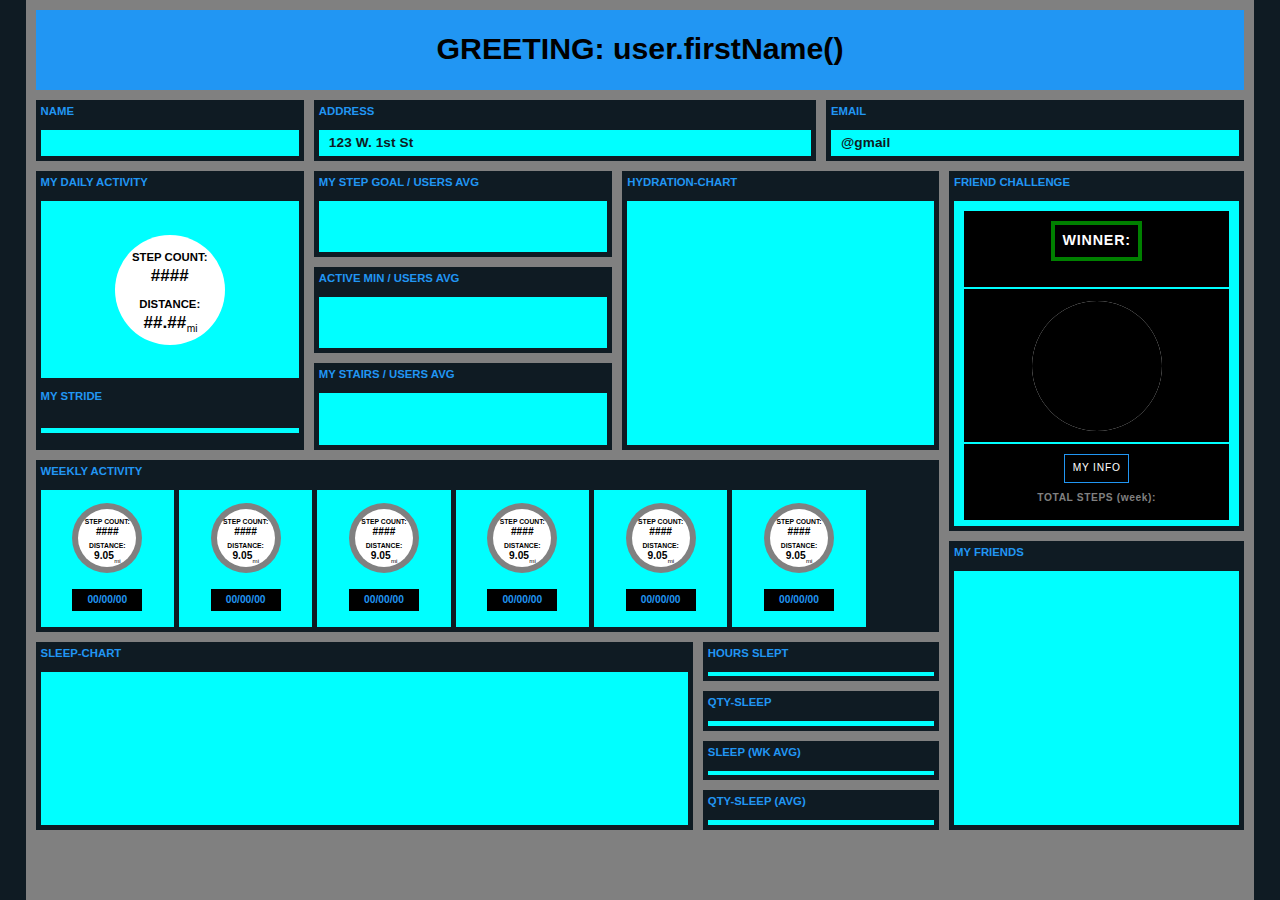
==== commit d49de953: "Adds lost code for friendsChallenge." ====
--- a/src/index.html
+++ b/src/index.html
@@ -5,16 +5,23 @@
     <meta name="viewport" content="width=device-width, initial-scale=1.0">
     <!-- <link rel="preconnect" href="https://fonts.gstatic.com"> -->
     <!-- <link href="https://fonts.googleapis.com/css2?family=Encode+Sans&display=swap" rel="stylesheet">     -->
+    
+    <!-- <script src="https://cdn.anychart.com/releases/8.9.0/js/anychart-base.min.js"></script> -->
+    <!-- <script src="https://cdn.anychart.com/releases/8.9.0/js/anychart-ui.min.js"></script> -->
+    <!-- <link rel="stylesheet" href="https://cdn.anychart.com/releases/8.9.0/css/anychart-ui.min.css" /> -->
     <link rel="stylesheet" type="text/css" href="../style/normalize.css">
     <link rel="stylesheet" type="text/css" href="../style/styles.css">
     
     <title>Activity Tracker</title>
   </head>
   <body>
-    <header> 
-      <h1 class="greeting">GREETING: user.firstName()</h1>  
-    </header>
+    
     <main id="dashboard">
+      
+      <header> 
+        <h1 class="greeting">GREETING: user.firstName()</h1>  
+      </header>
+
       <section id="s0" class="name-sec" name="name-sec" number="">
         NAME
         <div id="nameId" class="name line main user"></div>
@@ -49,19 +56,26 @@
             </div>
           </article>
         </div>
+
+        <div class="stride-sec" name="stride-sec" number="">
+          MY STRIDE
+          <div id="strideId" class="num main user"></div>
+        </div>
+
       </section>
       <section id="s41" class="myGoal-sec" name="myGoal-sec" number="">
-        MY DAILY STEP GOAL
+        MY STEP GOAL / USERS AVG
         <div id="myGoal-avg" class="num main user"></div>
       </section>
+      
+      <!-- 
       <section id="s42" class="avgGoal-sec" name="avgGoal-sec" number="">
-        USERS AVG STEP GOAL 
+        USERS AVG STEP GOAL
         <div id="avgGoal" class="num main user"></div>    
-      </section>
-      <section id="s51" class="stride-sec" name="stride-sec" number="">
-        MY STRIDE
-        <div id="strideId" class="num main user"></div>
-      </section>
+      </section> 
+      -->
+
+      
       <!-- <section id="s52" class="dayHydra-sec" name="dayHydra-sec" number="">
         TODAY'S HYDRATION 
         <div id="dayHydraNum" class="num main user"></div>
@@ -78,7 +92,7 @@
         WEEKLY ACTIVITY 
         <div id="wk-act-grid">
           
-          <div class="main-circle-rows">
+          <div id="wkAct-d1" class="main-circle-rows">
             <article id="wkAct-d0-border" class="act-c-bor circle-border">
               <div class="smCir">
                 <h5 id="wkAct-txtSteps" class="wkAct-txtH5">STEP COUNT:
@@ -95,7 +109,7 @@
             <p id="wkAct-date" class="wkAct-text">00/00/00</p>
           </div>
 
-          <div class="main-circle-rows">
+          <div id="wkAct-d2" class="main-circle-rows">
             <article id="wkAct-d1-border" class="act-c-bor circle-border">
               <div class="smCir">
                 <h5 id="wkAct-txtSteps" class="wkAct-txtH5">STEP COUNT:
@@ -112,7 +126,7 @@
             <p class="wkAct-text">00/00/00</p>
           </div>
           
-          <div class="main-circle-rows">
+          <div id="wkAct-d3" class="main-circle-rows">
             <article id="wkAct-d2-border" class="act-c-bor circle-border">
               <div class="smCir">
                 <h5 id="wkAct-txtSteps" class="wkAct-txtH5">STEP COUNT:
@@ -129,7 +143,7 @@
             <p class="wkAct-text">00/00/00</p>
           </div>
           
-          <div class="main-circle-rows">
+          <div id="wkAct-d4" class="main-circle-rows">
             <article id="wkAct-d3-border" class="act-c-bor circle-border">
               <div class="smCir">
                 <h5 id="wkAct-txtSteps" class="wkAct-txtH5">STEP COUNT:
@@ -146,7 +160,7 @@
             <p class="wkAct-text">00/00/00</p>
           </div>
           
-          <div class="main-circle-rows">
+          <div id="wkAct-d5" class="main-circle-rows">
             <article id="wkAct-d4-border" class="act-c-bor circle-border">
               <div class="smCir">
                 <h5 id="wkAct-txtSteps" class="wkAct-txtH5">STEP COUNT:
@@ -163,7 +177,7 @@
             <p class="wkAct-text">00/00/00</p>
           </div>
           
-          <div class="main-circle-rows">
+          <div id="wkAct-d6" class="main-circle-rows">
             <article id="wkAct-d5-border" class="act-c-bor circle-border">
               <div class="smCir">
                 <h5 id="wkAct-txtSteps" class="wkAct-txtH5">STEP COUNT:
@@ -180,7 +194,7 @@
             <p class="wkAct-text">00/00/00</p>
           </div>
          
-          <div id="wkAct-7" class="main-circle-rows hidden">
+          <div id="wkAct-d7" id="wkAct-7" class="main-circle-rows hidden">
             <article id="wkAct-d6-border" class="act-c-bor circle-border">
               <div class="smCir">
                 <h5 id="wkAct-txtSteps" class="wkAct-txtH5">STEP COUNT:
@@ -251,23 +265,109 @@
 
       <section id="s92" class="frChallenge-sec" name="friends-sec" number="">
         FRIEND CHALLENGE
-        <div id="frnd-challenge" class="friends main"></div>   
-      </section>
+        <div id="frChallenge-grid" class="friends main">         
+          
+          <div id="frCh-winner" class="friend frChallenge" name="winner">            
+            <div id="frCh-win-txt" class="friend-name winner-txt" name="win-txt">
+              WINNER:
+            </div>
+            <h4 id="frCh-win-name" class="wk-steps-txt">
+              <p id="frCh-win-steps" class="wk-steps-num"></p>
+            </h4>
+          </div>
+
+          <div id="frChallenge-chart" class="frChallenge">
+            <div id ="frCh-cir" class="frCh-cir-wrapper">             
+              <!-- WINNER - ** 1ST PLACE ** -->
+              <article class="circle-border frCh-outerCir">
+                <div id="frCh-1" class="frCh-innerCir smCir">
+
+                  <!-- ** 2ND PLACE ** -->
+                  <article class="circle-border frCh-outerCir">
+                    <div id="frCh-2" class="frCh-innerCir smCir">
+
+                      <!-- ** 3RD PLACE ** -->
+                      <article class="circle-border frCh-outerCir">
+                        <div id="frCh-3" class="frCh-innerCir smCir">
+
+                          <!-- ** 4TH PLACE ** -->                          
+                          <article class="circle-border frCh-outerCir">
+                            <div id="frCh-4" class="frCh-innerCir smCir">
+
+                              <!-- ** 5TH PLACE ** -->
+                              <article class="circle-border frCh-outerCir">
+                                <div id="frCh-5" class="frCh-innerCir smCir">
+                                  
+                                  <!-- ** 6TH PLACE ** -->
+                                  <article class="circle-border frCh-outerCir">
+                                    <div id="frCh-6" class="frCh-innerCir black smCir">
+
+                                  <!-- <article class="circle-border frCh-outerCir">
+                                    <div class="frCh-solidCir smCir">                    
+                                    </div>
+                                  </article> -->
+                                
+                                    </div>
+                                  </article>
+
+                                </div>
+                              </article>
+            
+                            </div>
+                          </article>
+        
+                        </div>
+                      </article>
+    
+                    </div>
+                  </article>
+
+                </div>
+              </article>                
+              <!-- 
+                <h5 id="actDay-txtSteps" class="actDay-txt">STEP COUNT:
+                  <p class="actDay-user actDay-num">####</p>
+                </h5>
+                <h5 id="actDay-txtDist" class="actDay-txt">DISTANCE:
+                  <span>
+                    <p class="actDay-user actDay-num">##.##</p> 
+                    <p class="actDay-txtSm">mi</p>
+                  </span>
+                </h5> 
+              -->                      
+            </div>
+          </div>
+
+          <div id="user-challenge" class="friend frChallenge" number="user-0">            
+            <div id="user-challenge-name" class="friend-name" name="user-name">
+              MY INFO
+            </div>
+            <h4 id="user-challenge-h4" class="wk-steps-txt">TOTAL STEPS (week):
+              <p id="user-challenge-p" class="wk-steps-num"></p>
+            </h4>
+          </div>
+          
+        </div>   
+      </section>
+
+      <!-- 
+      <section id="s10" class="myChallenge-sec" name="myChallenge-sec" number="">
+        OTHER
+        <div id="challenge" class="main"></div>
+      </section> 
+      -->
 
     </main>
     <footer></footer>
     <!-- <script type="text/javascript" src="canvasjs.min.js"></script> -->
-  
     <script type="text/javascript" src="../data/users.js"></script>
     <script type="text/javascript" src="../data/hydration.js"></script>
     <script type="text/javascript" src="../data/sleep.js"></script>
     <script type="text/javascript" src="../data/activity.js"></script>
-    <!-- <script type="text/javascript" src="../data/samples.js"></script> -->
     <script type="text/javascript" src="./UserRepository.js"></script>
     <script type="text/javascript" src="./User.js"></script>
-    <!-- <script type="text/javascript" src="./HydraData.js"></script> -->
-    <!-- <script type="text/javascript" src="./Hydration.js"></script> -->
-    <script src="https://cdn.anychart.com/releases/8.9.0/js/anychart-base.min.js" type="text/javascript"></script>
+    <!-- <script src="https://cdn.anychart.com/releases/8.9.0/js/anychart-base.min.js" type="text/javascript"></script> -->
+    <script src="https://cdn.anychart.com/releases/8.9.0/js/anychart-bundle.min.js"></script>    
     <script type="text/javascript" src="./scripts.js"></script>
   </body>
 </html>
--- a/style/styles.css
+++ b/style/styles.css
@@ -11,53 +11,80 @@
   width: 100vw;
   height: 100vh;
   justify-items: center;
-  padding: 0 5%;
+  padding: 0 2%;
 }
 
 body {
-  display: grid;
-  width: 100%;
-  height: 100%;
+  display: block;
+  width: 100%;
+  /* height: 95%; */
   justify-self: center;
   justify-items: center;
-  padding: 2%;  
+  padding: 10px; 
+  background-color: grey; 
 }
 
 header {
   display: grid;
-  width: 100%;
-  height: 60%;
+  grid-area: header;
+  width: 100%;
   padding: 0;
   background-color: #2196F3; 
   text-align: center;
   align-content: center;
+  justify-content: center;
 }
  /* FitLit GRID SETUP: grid template areas */
 
 #dashboard {
   display: grid;
-  width: 100%; 
-  height: 110%;    
-  padding: 1%;        
+  width: 100%;  
+  /* padding: 10px;         */
   background-color: grey; 
   justify-self: center;
   align-self: center;
-  grid-template-rows: repeat(11, auto);
-  grid-template-columns: repeat(9, 1fr);
-  gap: 1%;
+  grid-template-rows: repeat(12, auto);
+  grid-template-columns: repeat(9, auto);
+  gap: 10px;
   grid-template-areas:
+ /* "usrName  usrName  address  address   address  address  usrEmail usrEmail usrEmail"
+    "stepSec  stepSec  myGoal   myGoal    hydraSec hydraSec hydraSec friends  friends"    
+    "stepSec  stepSec  stepMin  stepMin   hydraSec hydraSec hydraSec friends  friends"
+    "stepSec  stepSec  actStair actStair  hydraSec hydraSec hydraSec friends  friends"
+    "myStride myStride actStair actStair  hydraSec hydraSec hydraSec friends  friends"
+    "actvSec  actvSec  actvSec  actvSec   actvSec  actvSec  actvSec  friends  friends"
+    "actvSec  actvSec  actvSec  actvSec   actvSec  actvSec  actvSec  frChalng frChalng" 
+    "sleepSec sleepSec  sleepSec sleepSec sleepSec sleepHrs myChalng frChalng frChalng"
+    "sleepSec sleepSec  sleepSec sleepSec sleepSec sleepQty myChalng frChalng frChalng"
+    "sleepSec sleepSec  sleepSec sleepSec sleepSec slpWkAvg myChalng frChalng frChalng"
+    "sleepSec sleepSec  sleepSec sleepSec sleepSec slpWkQty myChalng frChalng frChalng"
+  ; 
+    "header   header   header   header    header   header   header   header   header"
     "usrName  usrName  address  address   address  address  usrEmail usrEmail usrEmail"
     "stepSec  stepSec  myGoal   myGoal    hydraSec hydraSec hydraSec friends  friends"    
-    "stepSec  stepSec  avgGoal  avgGoal   hydraSec hydraSec hydraSec friends  friends"
     "stepSec  stepSec  stepMin  stepMin   hydraSec hydraSec hydraSec friends  friends"
-    "myStride myStride actStair actStair  hydraSec hydraSec hydraSec friends  friends"
+    "stepSec  stepSec  actStair actStair  hydraSec hydraSec hydraSec friends  friends"
+    /*"myStride myStride actStair actStair  hydraSec hydraSec hydraSec friends  friends" *//*
     "actvSec  actvSec  actvSec  actvSec   actvSec  actvSec  actvSec  friends  friends"
-    "actvSec  actvSec  actvSec  actvSec   actvSec  actvSec  actvSec  friends  friends" 
-    "sleepSec sleepSec  sleepSec sleepSec sleepSec sleepHrs frChalng frChalng frChalng"
-    "sleepSec sleepSec  sleepSec sleepSec sleepSec sleepQty frChalng frChalng frChalng"
-    "sleepSec sleepSec  sleepSec sleepSec sleepSec slpWkAvg frChalng frChalng frChalng"
-    "sleepSec sleepSec  sleepSec sleepSec sleepSec slpWkQty frChalng frChalng frChalng"
+    "actvSec  actvSec  actvSec  actvSec   actvSec  actvSec  actvSec  frChalng frChalng" 
+    "sleepSec sleepSec  sleepSec sleepSec sleepSec sleepHrs myChalng frChalng frChalng"
+    "sleepSec sleepSec  sleepSec sleepSec sleepSec sleepQty myChalng frChalng frChalng"
+    "sleepSec sleepSec  sleepSec sleepSec sleepSec slpWkAvg myChalng frChalng frChalng"
+    "sleepSec sleepSec  sleepSec sleepSec sleepSec slpWkQty myChalng frChalng frChalng"
   ;
+  */
+    "header   header   header   header    header   header   header   header   header"
+    "usrName  usrName  address  address   address  address  usrEmail usrEmail usrEmail"
+    "stepSec  stepSec  myGoal   myGoal    hydraSec hydraSec hydraSec frChalng frChalng"    
+    "stepSec  stepSec  stepMin  stepMin   hydraSec hydraSec hydraSec frChalng frChalng"
+    "stepSec  stepSec  actStair actStair  hydraSec hydraSec hydraSec frChalng frChalng"
+    "actvSec  actvSec  actvSec  actvSec   actvSec  actvSec  actvSec  frChalng frChalng"
+    "actvSec  actvSec  actvSec  actvSec   actvSec  actvSec  actvSec  friends  friends"
+    "actvSec  actvSec  actvSec  actvSec   actvSec  actvSec  actvSec  friends  friends"
+    "sleepSec sleepSec  sleepSec sleepSec sleepSec sleepHrs sleepHrs friends  friends"
+    "sleepSec sleepSec  sleepSec sleepSec sleepSec sleepQty sleepQty friends  friends"
+    "sleepSec sleepSec  sleepSec sleepSec sleepSec slpWkAvg slpWkAvg friends  friends"
+    "sleepSec sleepSec  sleepSec sleepSec sleepSec slpWkQty slpWkQty friends  friends"
 }
 
 section {
@@ -94,6 +121,20 @@
   letter-spacing: .1px;
 }
 
+#frChallenge-grid {
+  height: auto;
+  gap: 2px;
+  grid-template-rows: 25% 50% 25%;
+}
+
+#frChallenge-chart {
+  height: 100%;
+  background-color: black;
+  justify-content: center;
+  align-items: center;
+}
+
+.main-circle-rows,
 .main-circle {
   background-color: cyan;
   justify-content: center;
@@ -109,12 +150,65 @@
   height: 90%;
 }
 
+#frCh-cir {
+  position: relative;
+  display: flex;
+  width: 130px;
+  height: 130px;
+  padding: 0px;
+  background-color: white;
+  border-radius: 100%;
+  justify-content: center;
+}
+
 .circle-border {
   position: relative;
   display: flex;
   text-align: center;
   border-radius: 100%;
   justify-content: center;
+}
+
+.frCh-outerCir {  
+  background-color: black;
+  width: 100%;
+  height: 100%;
+  padding: 2px;
+}
+
+.smCir {
+  border-radius: 100%;
+  background-color: #ffffff;
+  position: relative;
+  text-align: center;
+  width: 85%;
+  height: 85%;
+}
+
+.frCh-innerCir {
+  background-color: black;
+  width: 100%;
+  height: 100%;
+  padding: 9px;
+}
+
+.frCh-solidCir {
+  background-color: black;
+  width: 100%;
+  height: 100%;
+  padding: 8px;
+}
+
+.white {
+  background-color: white;
+}
+
+.grey {
+  background-color: grey;
+}
+
+.black {
+  background-color: black;
 }
 
 .daily-border {
@@ -123,94 +217,8 @@
   padding: 3%;
 }
 
-h5 {
-  display: grid;  
-  margin: 0;
-  align-items: center;
-  color: black;
-}
-
-span {
-  width: 100%;
-  display: flex;
-  margin: .5%;
-  text-align: center;
-  justify-content: center;
-}
-
-.wkAct-flex {
-  margin: 0;
-}
-
-.actDay-txt {
-  font-size: 1em;
-  font-weight: 800;
-}
-
-.wkAct-txtH5 {
-  font-size: .6em;
-  font-weight: 600;
-  margin: 0;
-}
-
-#wkAct-txtSteps {
-  padding-top: 15%;
-}
-
-#wkAct-txtDist {
-  padding-top: 5%;
-  padding-bottom: 15px;
-}
-
-#actDay-txtSteps {
-  padding-top: 15%;
-}
-
-#actDay-txtDist {
+.main-circle-rows {
   padding-top: 10%;
-  padding-bottom: 15px;
-}
-
-.actDay-num {
-  font-size: 1.5em;
-  margin: .5%;
-  font-weight: 700;
-  align-items: center;
-}
-
-.wkAct-num {
-  margin: .5%;
-  font-size: 1.3em;
-}
-
-.actDay-txtSm {
-  font-size: .9em;
-  font-weight: 500;
-  align-items: center;
-}
-
-.wkAct-txtSm {
-  font-size: .9em;
-  font-weight: 500;
-  align-items: center;
-}
-
-#wk-act-grid {
-  display: grid;
-  align-content: end;
-  height: 100%;
-  grid-template-columns: repeat(7, auto);
-  column-gap: 5px;  
-  /* grid-template-columns: repeat(3, auto); */
-  /* grid-template-rows: auto auto; */
-  /* padding-top: 5px; */
-}
-
-.main-circle-rows {
-  background-color: cyan;
-  padding-top: 5px;
-  justify-content: center;
-  align-items: center;
   height: 100%;
   grid-template-rows: 70px auto;
 }
@@ -223,6 +231,7 @@
   text-align: center;
   font-size: .9em;
   padding: 5px;
+  margin: 0;
 }
 
 .act-c-bor {
@@ -234,13 +243,84 @@
   padding: 1px;
 }
 
-.smCir {
-  border-radius: 100%;
-  background-color: #ffffff;
-  position: relative;
-  text-align: center;
-  width: 85%;
-  height: 85%;
+h5 {
+  display: grid;  
+  margin: 0;
+  align-items: center;
+  color: black;
+}
+
+span {
+  width: 100%;
+  display: flex;
+  margin: .5%;
+  text-align: center;
+  justify-content: center;
+}
+
+.wkAct-flex {
+  margin: 0;
+}
+
+.actDay-txt {
+  font-size: 1em;
+  font-weight: 800;
+}
+
+.wkAct-txtH5 {
+  font-size: .6em;
+  font-weight: 600;
+  margin: 0;
+}
+
+#wkAct-txtSteps,
+#actDay-txtSteps {
+  padding-top: 15%;
+}
+
+#wkAct-txtDist {
+  padding-top: 5%;
+  padding-bottom: 15px;
+}
+
+#actDay-txtDist {
+  padding-top: 10%;
+  padding-bottom: 15px;
+}
+
+/* #actDay-txtSteps {
+  padding-top: 15%;
+} */
+
+.actDay-num, 
+.wkAct-num {
+  font-size: 1.5em;
+  margin: .5%;
+  font-weight: 700;
+}
+
+.actDay-txtSm, 
+.wkAct-txtSm {
+  font-size: .9em;
+  font-weight: 500;
+  align-items: center;
+}
+
+/* .wkAct-txtSm {
+  font-size: .9em;
+  font-weight: 500;
+  align-items: center;
+} */
+
+#wk-act-grid {
+  display: grid;
+  height: 100%;
+  grid-template-columns: repeat(7, auto);
+  column-gap: 5px; 
+ 
+  /* grid-template-columns: repeat(3, auto); */
+  /* grid-template-rows: auto auto; */
+  /* padding-top: 5px; */
 }
 
 .line {
@@ -250,6 +330,14 @@
   font-size: 1.2em;
 }
 
+/*
+  <div id="usr-id#" class="friend" number="${friend.id}">
+        <button id="btn-userID#" class="friendBtn" name="${friend.id}-btn">
+          '${friend.data[0].name}'
+        </button>
+  </div>
+*/
+
 .friends {
   display: grid;
   gap: 10px;
@@ -266,17 +354,52 @@
   letter-spacing: .6px;
   font-size: .9em;
   font-weight: 500; 
-  font-size-adjust: 0.5;
   justify-items: center;
-}
-
-.friendBtn {
-  width: 50%;
+  padding: 10px;
+}
+
+.friendBtn, 
+.friend-name {
+  width: auto;
   padding: 3%;
-  border-radius: 5%;
-  font-size: .7em;
-  justify-content: center;
-  font-size-adjust: 0.5;
+  justify-content: center;
+  align-self: start;
+  font-family: 'Comic Sans MS', sans-serif;
+  letter-spacing: .8px;
+  font-size: 1.0em;
+  font-weight: 500;   
+  color: white;
+  background-color: black;
+  border-color: #2196F3;
+  align-content: center;
+}
+
+.friend-name {
+  border: 1px solid #2196F3;
+}
+
+#user-challenge-h4 {
+  margin: 0;
+  margin-top: .7em;
+}
+
+#user-challenge-p {
+  margin: .5em;
+  margin-bottom: .1em;
+}
+
+#frCh-win-txt {
+  border: 4px solid green;
+  font-weight: 700;
+  font-size: 1.4em;
+  color: white;
+}
+
+#frCh-win-name {
+  color: green;
+  margin: .5em;
+  font-size: 1.7em;
+  font-weight: 700;
 }
 
 .num {
@@ -339,9 +462,9 @@
   grid-area: avgGoal;  
 }
 
-#s51 {
+/* #s51 {
   grid-area: myStride;
-}
+} */
 
 /* 
 #s52 {
@@ -392,6 +515,14 @@
 
 #s92 {
   grid-area: frChalng;
+}
+
+/* #s10 {
+  grid-area: myChalng;
+} */
+
+.anychart-credits {
+  display: none;
 }
 
 .hidden {
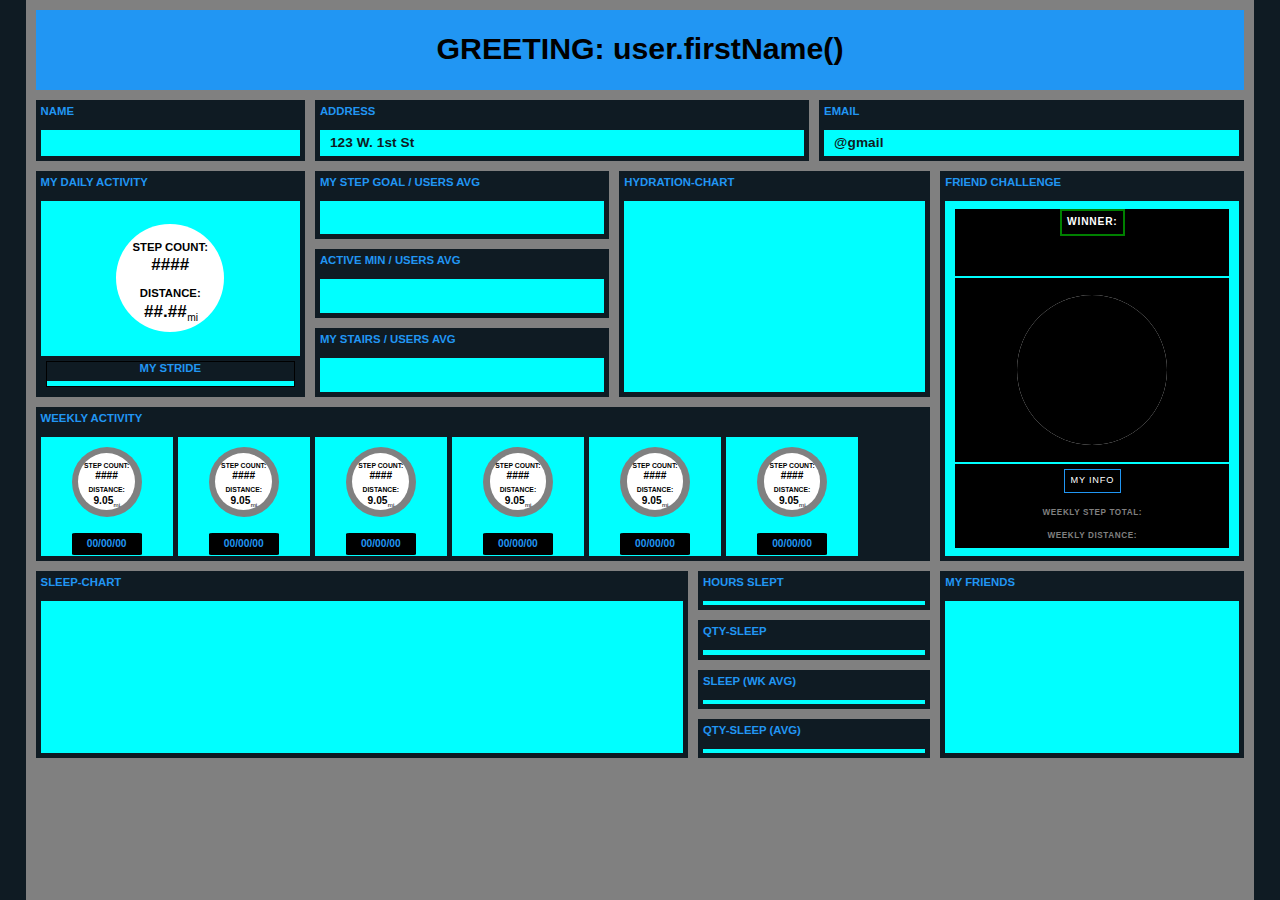
==== commit 1769883f: "Adds Changes" ====
--- a/src/index.html
+++ b/src/index.html
@@ -16,8 +16,7 @@
   </head>
   <body>
     
-    <main id="dashboard">
-      
+    <main id="dashboard">      
       <header> 
         <h1 class="greeting">GREETING: user.firstName()</h1>  
       </header>
@@ -44,7 +43,7 @@
         <div id="steps-day" class="steps main-circle">
           <article id ="actDay-border" class="actDay-user circle-border daily-border">
             <div class="circle">
-              <h5 id="actDay-txtSteps" class="actDay-txt">STEP COUNT:
+              <h5 id="actDay-txtSteps" class="actDay-txt">STEP COUNT: 
                 <p class="actDay-user actDay-num">####</p>
               </h5>
               <h5 id="actDay-txtDist" class="actDay-txt">DISTANCE:
@@ -56,42 +55,25 @@
             </div>
           </article>
         </div>
-
-        <div class="stride-sec" name="stride-sec" number="">
+        <h3 id="stride-txt" class="strideTxt" number="">
           MY STRIDE
-          <div id="strideId" class="num main user"></div>
-        </div>
-
-      </section>
+          <p id="stride-num" class="num main user"></div>
+        </h3>
+      </section>
+
       <section id="s41" class="myGoal-sec" name="myGoal-sec" number="">
         MY STEP GOAL / USERS AVG
         <div id="myGoal-avg" class="num main user"></div>
       </section>
       
-      <!-- 
-      <section id="s42" class="avgGoal-sec" name="avgGoal-sec" number="">
-        USERS AVG STEP GOAL
-        <div id="avgGoal" class="num main user"></div>    
-      </section> 
-      -->
-
-      
-      <!-- <section id="s52" class="dayHydra-sec" name="dayHydra-sec" number="">
-        TODAY'S HYDRATION 
-        <div id="dayHydraNum" class="num main user"></div>
-      </section> -->
       <section id="s6" class="hydra-sec" name="hydra-sec" number="">
         HYDRATION-CHART 
         <article id="hydra-container" class="hydra-chart main"></article>
       </section>
-      <!-- <section id="s62" class="dayHydra-sec" name="dayHydra-sec" number="">
-        HYDRATION
-        <div id="dayHydra" class="main"></div>
-      </section> -->
+
       <section id="s7" class="activity-sec" name="activity-sec" number="">
         WEEKLY ACTIVITY 
-        <div id="wk-act-grid">
-          
+        <div id="wk-act-grid">         
           <div id="wkAct-d1" class="main-circle-rows">
             <article id="wkAct-d0-border" class="act-c-bor circle-border">
               <div class="smCir">
@@ -209,7 +191,8 @@
               </div>
             </article>
             <p class="wkAct-text">00/00/00</p>
-          </div>          
+          </div>
+
         </div>
       </section>
       
@@ -217,6 +200,7 @@
         HOURS SLEPT
         <div id="sleepHrs" class="sleep num main user"></div>
       </section>
+
       <section id="s82" class="sleepQty-sec" name="sleepQty-sec" number="">
         QTY-SLEEP
         <div id="sleepQty" class="sleep num main user"></div>
@@ -228,20 +212,10 @@
         </div>
       </section>
 
-      <!-- <section id="s32" class="stepDay-sec" name="stepDay-sec" number="">  
-        USERS AVG STEP GOAL
-        <div id="avg-step-goal" class="steps num main user"></div>
-      </section> -->
-
       <section id="s33" class="stepMin-sec" name="stepMin-sec" number="">  
         ACTIVE MIN / USERS AVG
         <div id="min-step" class="steps num main user"></div>
       </section>
-
-      <!-- <section id="s34" class="stepDst-sec" name="stepDst-sec" number="">  
-        MY DISTANCE
-        <div id="dst-step" class="steps num main user"></div>
-      </section> -->
 
       <section id="s35" class="actStair-sec" name="actStair-sec" number="">  
         MY STAIRS / USERS AVG
@@ -299,16 +273,9 @@
                                 <div id="frCh-5" class="frCh-innerCir smCir">
                                   
                                   <!-- ** 6TH PLACE ** -->
-                                  <article class="circle-border frCh-outerCir">
-                                    <div id="frCh-6" class="frCh-innerCir black smCir">
-
                                   <!-- <article class="circle-border frCh-outerCir">
-                                    <div class="frCh-solidCir smCir">                    
-                                    </div>
+                                    <div id="frCh-6" class="frCh-innerCir black smCir"></div>
                                   </article> -->
-                                
-                                    </div>
-                                  </article>
 
                                 </div>
                               </article>
@@ -323,18 +290,8 @@
                   </article>
 
                 </div>
-              </article>                
-              <!-- 
-                <h5 id="actDay-txtSteps" class="actDay-txt">STEP COUNT:
-                  <p class="actDay-user actDay-num">####</p>
-                </h5>
-                <h5 id="actDay-txtDist" class="actDay-txt">DISTANCE:
-                  <span>
-                    <p class="actDay-user actDay-num">##.##</p> 
-                    <p class="actDay-txtSm">mi</p>
-                  </span>
-                </h5> 
-              -->                      
+              </article>
+
             </div>
           </div>
 
@@ -342,21 +299,16 @@
             <div id="user-challenge-name" class="friend-name" name="user-name">
               MY INFO
             </div>
-            <h4 id="user-challenge-h4" class="wk-steps-txt">TOTAL STEPS (week):
-              <p id="user-challenge-p" class="wk-steps-num"></p>
+            <h4 id="usrCh-stepsTxt" class="wk-steps-txt usrCh-txt">WEEKLY STEP TOTAL:
+              <p id="usrCh-stepsNum" class="wk-steps-num usrCh-num" name="wkStepNum"></p>
             </h4>
+            <h4 id="usrCh-distTxt" class="wk-steps-txt usrCh-txt">WEEKLY DISTANCE:
+              <p id="usrCh-distNum" class="wk-steps-num usrCh-num" name="wkStepNum"></p>
+            </h4>
           </div>
           
         </div>   
       </section>
-
-      <!-- 
-      <section id="s10" class="myChallenge-sec" name="myChallenge-sec" number="">
-        OTHER
-        <div id="challenge" class="main"></div>
-      </section> 
-      -->
-
     </main>
     <footer></footer>
     <!-- <script type="text/javascript" src="canvasjs.min.js"></script> -->
--- a/style/styles.css
+++ b/style/styles.css
@@ -17,7 +17,6 @@
 body {
   display: block;
   width: 100%;
-  /* height: 95%; */
   justify-self: center;
   justify-items: center;
   padding: 10px; 
@@ -34,12 +33,12 @@
   align-content: center;
   justify-content: center;
 }
- /* FitLit GRID SETUP: grid template areas */
+
+/* FitLit GRID SETUP: grid template areas */
 
 #dashboard {
   display: grid;
-  width: 100%;  
-  /* padding: 10px;         */
+  width: 100%;
   background-color: grey; 
   justify-self: center;
   align-self: center;
@@ -47,7 +46,468 @@
   grid-template-columns: repeat(9, auto);
   gap: 10px;
   grid-template-areas:
- /* "usrName  usrName  address  address   address  address  usrEmail usrEmail usrEmail"
+    "header   header   header   header    header   header   header   header   header"
+    "usrName  usrName  address  address   address  address  usrEmail usrEmail usrEmail"
+    "stepSec  stepSec  myGoal   myGoal    hydraSec hydraSec hydraSec frChalng frChalng"    
+    "stepSec  stepSec  stepMin  stepMin   hydraSec hydraSec hydraSec frChalng frChalng"
+    "stepSec  stepSec  actStair actStair  hydraSec hydraSec hydraSec frChalng frChalng"
+    "actvSec  actvSec  actvSec  actvSec   actvSec  actvSec  actvSec  frChalng frChalng"
+    "actvSec  actvSec  actvSec  actvSec   actvSec  actvSec  actvSec  frChalng frChalng"
+    "actvSec  actvSec  actvSec  actvSec   actvSec  actvSec  actvSec  frChalng frChalng"
+    "sleepSec sleepSec  sleepSec sleepSec sleepSec sleepHrs sleepHrs friends  friends"
+    "sleepSec sleepSec  sleepSec sleepSec sleepSec sleepQty sleepQty friends  friends"
+    "sleepSec sleepSec  sleepSec sleepSec sleepSec slpWkAvg slpWkAvg friends  friends"
+    "sleepSec sleepSec  sleepSec sleepSec sleepSec slpWkQty slpWkQty friends  friends"
+  ;
+}
+
+section {
+  display: grid;
+  width: 100%;
+  height: 100%;
+  background-color: rgb(15, 27, 35);
+  padding: .5%;
+  padding-top: 1%;
+  font-size: .75em;
+  font-weight: 800;
+  margin: 0;
+  color: #2196F3;
+  display: grid;
+  grid-template-rows: 25px auto;  
+  padding: 5px;
+  font-family: 'Andale Mono', sans-serif;
+}
+
+div, article {
+  display: grid;
+  align-items: center;
+  width: 100%;
+}
+
+.main {
+  padding: 1%;
+  text-align: center;
+  font-size: 1em;
+  font-weight: 500;
+  color: rgb(15, 27, 35);
+  background-color: cyan;
+  width: 100%;
+  letter-spacing: .1px;
+}
+
+#frChallenge-grid {
+  height: auto;
+  gap: 2px;
+  grid-template-rows: 20% 55% 25%;
+}
+
+#frChallenge-chart {
+  height: 100%;
+  background-color: black;
+  justify-content: center;
+  align-items: center;
+}
+
+.main-circle-rows,
+.main-circle {
+  background-color: cyan;
+  justify-content: center;
+}
+
+.circle {
+  position: relative;
+  text-align: center;
+  border-radius: 100%;
+  background-color: #ffffff;
+  width: 100%;
+  height: 100%;
+}
+
+#frCh-cir {
+  position: relative;
+  display: flex;
+  width: 150px;
+  height: 150px;
+  padding: 0;
+  background-color: white;
+  border-radius: 100%;
+  justify-content: center;
+}
+
+.circle-border {
+  position: relative;
+  display: flex;
+  text-align: center;
+  border-radius: 100%;
+  justify-content: center;
+}
+
+.frCh-outerCir {  
+  background-color: black;
+  width: 100%;
+  height: 100%;
+  padding: 3px;
+}
+
+.smCir {
+  border-radius: 100%;
+  background-color: #ffffff;
+  position: relative;
+  text-align: center;
+  width: 81%;
+  height: 81%;
+}
+
+.frCh-innerCir {
+  background-color: black;
+  width: 100%;
+  height: 100%;
+  padding: 10px;
+}
+
+.frCh-solidCir {
+  background-color: black;
+  width: 100%;
+  height: 100%;
+  padding: 8px;
+}
+
+.white {
+  background-color: white;
+}
+
+.grey {
+  background-color: grey;
+}
+
+.black {
+  background-color: black;
+}
+
+.daily-border {
+  width: 135px;
+  height: 135px;
+  padding: 10%;
+  margin: 10px 0;
+}
+
+.main-circle-rows {
+  height: 100%;
+  grid-template-rows: 80% 20%;
+}
+
+.wkAct-text {
+  display: grid;
+  height: auto;
+  font-weight: 600;
+  background-color: black;
+  text-align: center;
+  font-size: .9em;
+  padding: 5px;
+  border-radius: 5%;
+}
+
+.act-c-bor {
+  /* FROM .smCir-bor */
+  display: flex;
+  background-color: grey;
+  width: 70px;
+  height: 70px;
+  margin-bottom: 5px;
+}
+
+h5 {
+  display: grid;  
+  margin: 0;
+  align-items: center;
+  color: black;
+}
+
+span {
+  width: 100%;
+  display: flex;
+  margin: .5%;
+  text-align: center;
+  justify-content: center;
+}
+
+.wkAct-flex {
+  margin: 0;
+}
+
+.actDay-txt {
+  font-size: 1em;
+  font-weight: 800;
+}
+
+.wkAct-txtH5 {
+  font-size: .6em;
+  font-weight: 600;
+  margin: 0;
+}
+
+#wkAct-txtSteps,
+#actDay-txtSteps {
+  padding-top: 15%;
+}
+
+#wkAct-txtDist {
+  padding-top: 5%;
+  padding-bottom: 15px;
+}
+
+#actDay-txtDist {
+  padding-top: 10%;
+  padding-bottom: 15px;
+}
+
+.actDay-num, 
+.wkAct-num {
+  font-size: 1.5em;
+  margin: .5%;
+  font-weight: 700;
+}
+
+.actDay-txtSm, 
+.wkAct-txtSm {
+  font-size: .9em;
+  font-weight: 500;
+  align-items: center;
+}
+
+#wk-act-grid {
+  display: grid;
+  height: 100%;
+  grid-template-columns: repeat(7, auto);
+  column-gap: 5px; 
+}
+
+.line {
+  padding-left: 10px;
+  justify-content: left;
+  font-weight: 700;
+  font-size: 1.2em;
+}
+
+.friends {
+  display: grid;
+  gap: 10px;
+  padding: 10px;
+  justify-items: center;
+  align-content: center;
+}
+
+.friend {
+  color: grey;
+  background-color: black;
+  width: 100%;
+  height: 100%;
+  font-family: 'Comic Sans MS', sans-serif;
+  letter-spacing: .6px;
+  font-size: .9em;
+  font-weight: 500; 
+  justify-items: center;
+  align-self: center;
+}
+
+.friendBtn, 
+.friend-name {
+  width: auto;
+  padding: 2%;
+  justify-content: center;
+  align-self: start;
+  font-family: 'Comic Sans MS', sans-serif;
+  letter-spacing: .8px;
+  font-size: 1.0em;
+  font-weight: 500;   
+  color: white;
+  background-color: black;
+  align-content: center;
+  border: 1px solid #2196F3;  
+  margin-top: .5em;
+}
+
+#stride-txt, 
+#stride-num,
+.usrCh-txt, 
+.usrCh-num,
+.frCh-txt, 
+.frCh-num {
+  margin: 0;
+}
+
+#stride-txt {
+  text-align: center;
+  margin: 5px;
+  border: black 1px solid;
+  font-size: 1em;
+  text-justify: center;
+}
+
+.usrCh-txt,
+.frCh-txt {
+  margin-top: .3em;
+  margin-bottom: .3em;
+  font-size: .8em;
+}
+
+.frCh-txt {
+  font-size: .7em;
+}
+
+#user-challenge-name {
+  padding: 2%;
+  font-size: .9em;
+}
+
+#frCh-win-txt {
+  border: 2px solid green;
+  font-weight: 600;
+  font-size: 1.0em;
+  color: white;
+  padding: 2%;
+  margin: 0;
+}
+
+#frCh-win-name {
+  color: green;
+  margin: .4em;
+  font-size: 1.5em;
+  font-weight: 700;
+}
+
+.num {
+  font-family: 'Open Sans';
+  font-size: 1.3em;
+  font-weight: 700;
+}
+
+#stride-num {
+  font-size: 1em;
+  margin-top: 5px;
+}
+
+#hydra-container {
+  padding: 10px;  
+  font-size: 10px;
+  font-weight: 400;
+}
+
+#sleep-container {
+  padding: 10px;
+  align-items: normal;
+}
+
+/* GRID-areas */
+
+#s0, .name-sec  {
+  grid-area: usrName;
+}
+
+#s1 {
+  grid-area: address;
+}
+
+#s2 {
+  grid-area: usrEmail;
+}
+
+#s31 {
+  grid-area: stepSec;
+}
+
+#s32 {
+  grid-area: stepDay;
+}
+
+#s33 {
+  grid-area: stepMin;
+}
+
+#s34 {
+  grid-area: stepDst;
+}
+
+#s35 {
+  grid-area: actStair;
+}
+
+#s41 {
+  grid-area: myGoal;
+}
+
+#s42 {
+  grid-area: avgGoal;  
+}
+
+#s6 {
+  grid-area: hydraSec; 
+}
+
+#s7 {
+  grid-area: actvSec;
+}
+
+#s81 {
+  grid-area: sleepHrs;
+}
+
+#s82 {
+  grid-area: sleepQty;
+}
+
+#s83 {
+  grid-area: sleepSec;
+}
+
+#s84 {
+  grid-area: slpWkAvg;
+}
+
+#s85 {
+  grid-area: slpWkQty;
+}
+
+#s9 {
+  grid-area: friends;
+  display: grid;
+  grid-template-rows: 25px auto;  
+  padding: 5px;
+}
+
+#s92 {
+  grid-area: frChalng;
+}
+
+.anychart-credits {
+  display: none;
+}
+
+.hidden {
+  display: none;
+}
+
+/*
+//// NOTES FOR CSS /////
+
+#s10 {
+  grid-area: myChalng;
+} 
+
+#s51 {
+  grid-area: myStride;
+}
+ 
+#s52 {
+  grid-area: dayHydra;
+} 
+
+#s62 {
+  grid-area: hydraDay; 
+} 
+
+////// grid-template-areas: ///////
+    "usrName  usrName  address  address   address  address  usrEmail usrEmail usrEmail"
     "stepSec  stepSec  myGoal   myGoal    hydraSec hydraSec hydraSec friends  friends"    
     "stepSec  stepSec  stepMin  stepMin   hydraSec hydraSec hydraSec friends  friends"
     "stepSec  stepSec  actStair actStair  hydraSec hydraSec hydraSec friends  friends"
@@ -59,12 +519,14 @@
     "sleepSec sleepSec  sleepSec sleepSec sleepSec slpWkAvg myChalng frChalng frChalng"
     "sleepSec sleepSec  sleepSec sleepSec sleepSec slpWkQty myChalng frChalng frChalng"
   ; 
+
+
     "header   header   header   header    header   header   header   header   header"
     "usrName  usrName  address  address   address  address  usrEmail usrEmail usrEmail"
     "stepSec  stepSec  myGoal   myGoal    hydraSec hydraSec hydraSec friends  friends"    
     "stepSec  stepSec  stepMin  stepMin   hydraSec hydraSec hydraSec friends  friends"
     "stepSec  stepSec  actStair actStair  hydraSec hydraSec hydraSec friends  friends"
-    /*"myStride myStride actStair actStair  hydraSec hydraSec hydraSec friends  friends" *//*
+  /*"myStride myStride actStair actStair  hydraSec hydraSec hydraSec friends  friends" *//*
     "actvSec  actvSec  actvSec  actvSec   actvSec  actvSec  actvSec  friends  friends"
     "actvSec  actvSec  actvSec  actvSec   actvSec  actvSec  actvSec  frChalng frChalng" 
     "sleepSec sleepSec  sleepSec sleepSec sleepSec sleepHrs myChalng frChalng frChalng"
@@ -72,466 +534,6 @@
     "sleepSec sleepSec  sleepSec sleepSec sleepSec slpWkAvg myChalng frChalng frChalng"
     "sleepSec sleepSec  sleepSec sleepSec sleepSec slpWkQty myChalng frChalng frChalng"
   ;
-  */
-    "header   header   header   header    header   header   header   header   header"
-    "usrName  usrName  address  address   address  address  usrEmail usrEmail usrEmail"
-    "stepSec  stepSec  myGoal   myGoal    hydraSec hydraSec hydraSec frChalng frChalng"    
-    "stepSec  stepSec  stepMin  stepMin   hydraSec hydraSec hydraSec frChalng frChalng"
-    "stepSec  stepSec  actStair actStair  hydraSec hydraSec hydraSec frChalng frChalng"
-    "actvSec  actvSec  actvSec  actvSec   actvSec  actvSec  actvSec  frChalng frChalng"
-    "actvSec  actvSec  actvSec  actvSec   actvSec  actvSec  actvSec  friends  friends"
-    "actvSec  actvSec  actvSec  actvSec   actvSec  actvSec  actvSec  friends  friends"
-    "sleepSec sleepSec  sleepSec sleepSec sleepSec sleepHrs sleepHrs friends  friends"
-    "sleepSec sleepSec  sleepSec sleepSec sleepSec sleepQty sleepQty friends  friends"
-    "sleepSec sleepSec  sleepSec sleepSec sleepSec slpWkAvg slpWkAvg friends  friends"
-    "sleepSec sleepSec  sleepSec sleepSec sleepSec slpWkQty slpWkQty friends  friends"
-}
-
-section {
-  display: grid;
-  width: 100%;
-  height: 100%;
-  background-color: rgb(15, 27, 35);
-  padding: .5%;
-  padding-top: 1%;
-  font-size: .75em;
-  font-weight: 800;
-  margin: 0;
-  color: #2196F3;
-  display: grid;
-  grid-template-rows: 25px auto;  
-  padding: 5px;
-  font-family: 'Andale Mono', sans-serif;
-}
-
-div, article {
-  display: grid;
-  align-items: center;
-  width: 100%;
-}
-
-.main {
-  padding: 1%;
-  text-align: center;
-  font-size: 1em;
-  font-weight: 500;
-  color: rgb(15, 27, 35);
-  background-color: cyan;
-  width: 100%;
-  letter-spacing: .1px;
-}
-
-#frChallenge-grid {
-  height: auto;
-  gap: 2px;
-  grid-template-rows: 25% 50% 25%;
-}
-
-#frChallenge-chart {
-  height: 100%;
-  background-color: black;
-  justify-content: center;
-  align-items: center;
-}
-
-.main-circle-rows,
-.main-circle {
-  background-color: cyan;
-  justify-content: center;
-  /* padding-top: 10%; */
-}
-
-.circle {
-  position: relative;
-  text-align: center;
-  border-radius: 100%;
-  background-color: #ffffff;
-  width: 90%;
-  height: 90%;
-}
-
-#frCh-cir {
-  position: relative;
-  display: flex;
-  width: 130px;
-  height: 130px;
-  padding: 0px;
-  background-color: white;
-  border-radius: 100%;
-  justify-content: center;
-}
-
-.circle-border {
-  position: relative;
-  display: flex;
-  text-align: center;
-  border-radius: 100%;
-  justify-content: center;
-}
-
-.frCh-outerCir {  
-  background-color: black;
-  width: 100%;
-  height: 100%;
-  padding: 2px;
-}
-
-.smCir {
-  border-radius: 100%;
-  background-color: #ffffff;
-  position: relative;
-  text-align: center;
-  width: 85%;
-  height: 85%;
-}
-
-.frCh-innerCir {
-  background-color: black;
-  width: 100%;
-  height: 100%;
-  padding: 9px;
-}
-
-.frCh-solidCir {
-  background-color: black;
-  width: 100%;
-  height: 100%;
-  padding: 8px;
-}
-
-.white {
-  background-color: white;
-}
-
-.grey {
-  background-color: grey;
-}
-
-.black {
-  background-color: black;
-}
-
-.daily-border {
-  width: 130px;
-  height: 130px;
-  padding: 3%;
-}
-
-.main-circle-rows {
-  padding-top: 10%;
-  height: 100%;
-  grid-template-rows: 70px auto;
-}
-
-.wkAct-text {
-  display: grid;
-  height: auto;
-  font-weight: 600;
-  background-color: black;
-  text-align: center;
-  font-size: .9em;
-  padding: 5px;
-  margin: 0;
-}
-
-.act-c-bor {
-  /* FROM .smCir-bor */
-  display: flex;
-  background-color: grey;
-  width: 70px;
-  height: 70px;
-  padding: 1px;
-}
-
-h5 {
-  display: grid;  
-  margin: 0;
-  align-items: center;
-  color: black;
-}
-
-span {
-  width: 100%;
-  display: flex;
-  margin: .5%;
-  text-align: center;
-  justify-content: center;
-}
-
-.wkAct-flex {
-  margin: 0;
-}
-
-.actDay-txt {
-  font-size: 1em;
-  font-weight: 800;
-}
-
-.wkAct-txtH5 {
-  font-size: .6em;
-  font-weight: 600;
-  margin: 0;
-}
-
-#wkAct-txtSteps,
-#actDay-txtSteps {
-  padding-top: 15%;
-}
-
-#wkAct-txtDist {
-  padding-top: 5%;
-  padding-bottom: 15px;
-}
-
-#actDay-txtDist {
-  padding-top: 10%;
-  padding-bottom: 15px;
-}
-
-/* #actDay-txtSteps {
-  padding-top: 15%;
-} */
-
-.actDay-num, 
-.wkAct-num {
-  font-size: 1.5em;
-  margin: .5%;
-  font-weight: 700;
-}
-
-.actDay-txtSm, 
-.wkAct-txtSm {
-  font-size: .9em;
-  font-weight: 500;
-  align-items: center;
-}
-
-/* .wkAct-txtSm {
-  font-size: .9em;
-  font-weight: 500;
-  align-items: center;
-} */
-
-#wk-act-grid {
-  display: grid;
-  height: 100%;
-  grid-template-columns: repeat(7, auto);
-  column-gap: 5px; 
- 
-  /* grid-template-columns: repeat(3, auto); */
-  /* grid-template-rows: auto auto; */
-  /* padding-top: 5px; */
-}
-
-.line {
-  padding-left: 10px;
-  justify-content: left;
-  font-weight: 700;
-  font-size: 1.2em;
-}
-
-/*
-  <div id="usr-id#" class="friend" number="${friend.id}">
-        <button id="btn-userID#" class="friendBtn" name="${friend.id}-btn">
-          '${friend.data[0].name}'
-        </button>
-  </div>
-*/
-
-.friends {
-  display: grid;
-  gap: 10px;
-  padding: 10px;
-  justify-items: center;
-}
-
-.friend {
-  color: grey;
-  background-color: black;
-  width: 100%;
-  height: 100%;
-  font-family: 'Comic Sans MS', sans-serif;
-  letter-spacing: .6px;
-  font-size: .9em;
-  font-weight: 500; 
-  justify-items: center;
-  padding: 10px;
-}
-
-.friendBtn, 
-.friend-name {
-  width: auto;
-  padding: 3%;
-  justify-content: center;
-  align-self: start;
-  font-family: 'Comic Sans MS', sans-serif;
-  letter-spacing: .8px;
-  font-size: 1.0em;
-  font-weight: 500;   
-  color: white;
-  background-color: black;
-  border-color: #2196F3;
-  align-content: center;
-}
-
-.friend-name {
-  border: 1px solid #2196F3;
-}
-
-#user-challenge-h4 {
-  margin: 0;
-  margin-top: .7em;
-}
-
-#user-challenge-p {
-  margin: .5em;
-  margin-bottom: .1em;
-}
-
-#frCh-win-txt {
-  border: 4px solid green;
-  font-weight: 700;
-  font-size: 1.4em;
-  color: white;
-}
-
-#frCh-win-name {
-  color: green;
-  margin: .5em;
-  font-size: 1.7em;
-  font-weight: 700;
-}
-
-.num {
-  font-family: 'Open Sans';
-  font-size: 1.3em;
-  font-weight: 700;
-}
-
-#hydra-container {
-  /* background-color: cyan; */
-  padding: 10px;  
-  font-size: 10px;
-  font-weight: 400;
-}
-
-#sleep-container {
-  padding: 10px;
-  align-items: normal;
-}
-
-/* GRID-areas */
-
-#s0, .name-sec  {
-  grid-area: usrName;
-}
-
-#s1 {
-  grid-area: address;
-}
-
-#s2 {
-  grid-area: usrEmail;
-}
-
-#s31 {
-  grid-area: stepSec;
-}
-
-#s32 {
-  grid-area: stepDay;
-}
-
-#s33 {
-  grid-area: stepMin;
-}
-
-#s34 {
-  grid-area: stepDst;
-}
-
-#s35 {
-  grid-area: actStair;
-}
-
-#s41 {
-  grid-area: myGoal;
-}
-
-#s42 {
-  grid-area: avgGoal;  
-}
-
-/* #s51 {
-  grid-area: myStride;
-} */
-
-/* 
-#s52 {
-  grid-area: dayHydra;
-} 
-*/
-
-#s6 {
-  grid-area: hydraSec; 
-}
-
-/* 
-#s62 {
-  grid-area: hydraDay; 
-} 
-*/
-
-#s7 {
-  grid-area: actvSec;
-}
-
-#s81 {
-  grid-area: sleepHrs;
-}
-
-#s82 {
-  grid-area: sleepQty;
-}
-
-#s83 {
-  grid-area: sleepSec;
-}
-
-#s84 {
-  grid-area: slpWkAvg;
-}
-
-#s85 {
-  grid-area: slpWkQty;
-}
-
-#s9 {
-  grid-area: friends;
-  display: grid;
-  grid-template-rows: 25px auto;  
-  padding: 5px;
-}
-
-#s92 {
-  grid-area: frChalng;
-}
-
-/* #s10 {
-  grid-area: myChalng;
-} */
-
-.anychart-credits {
-  display: none;
-}
-
-.hidden {
-  display: none;
-}
-
-/* 
-//// NOTES FOR CSS /////
-
 
 ///// % ring //////
 .ring {
